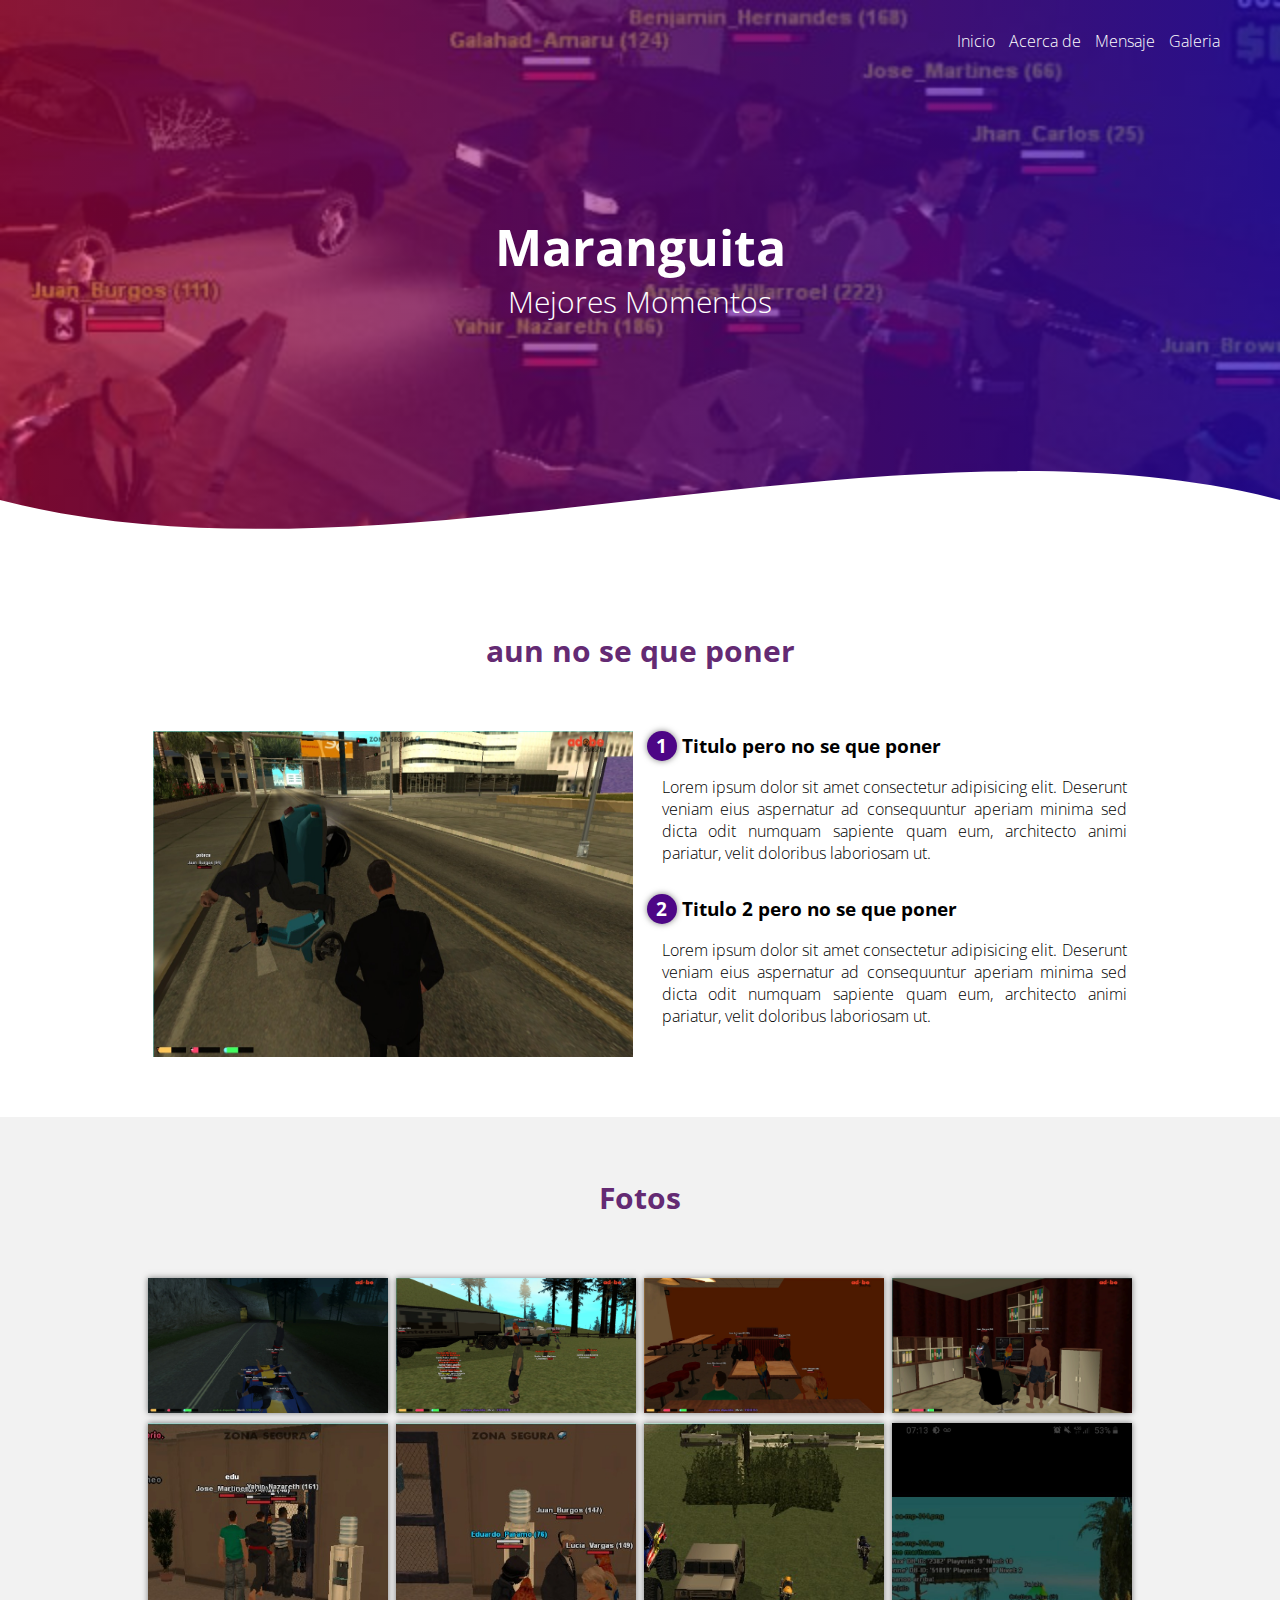
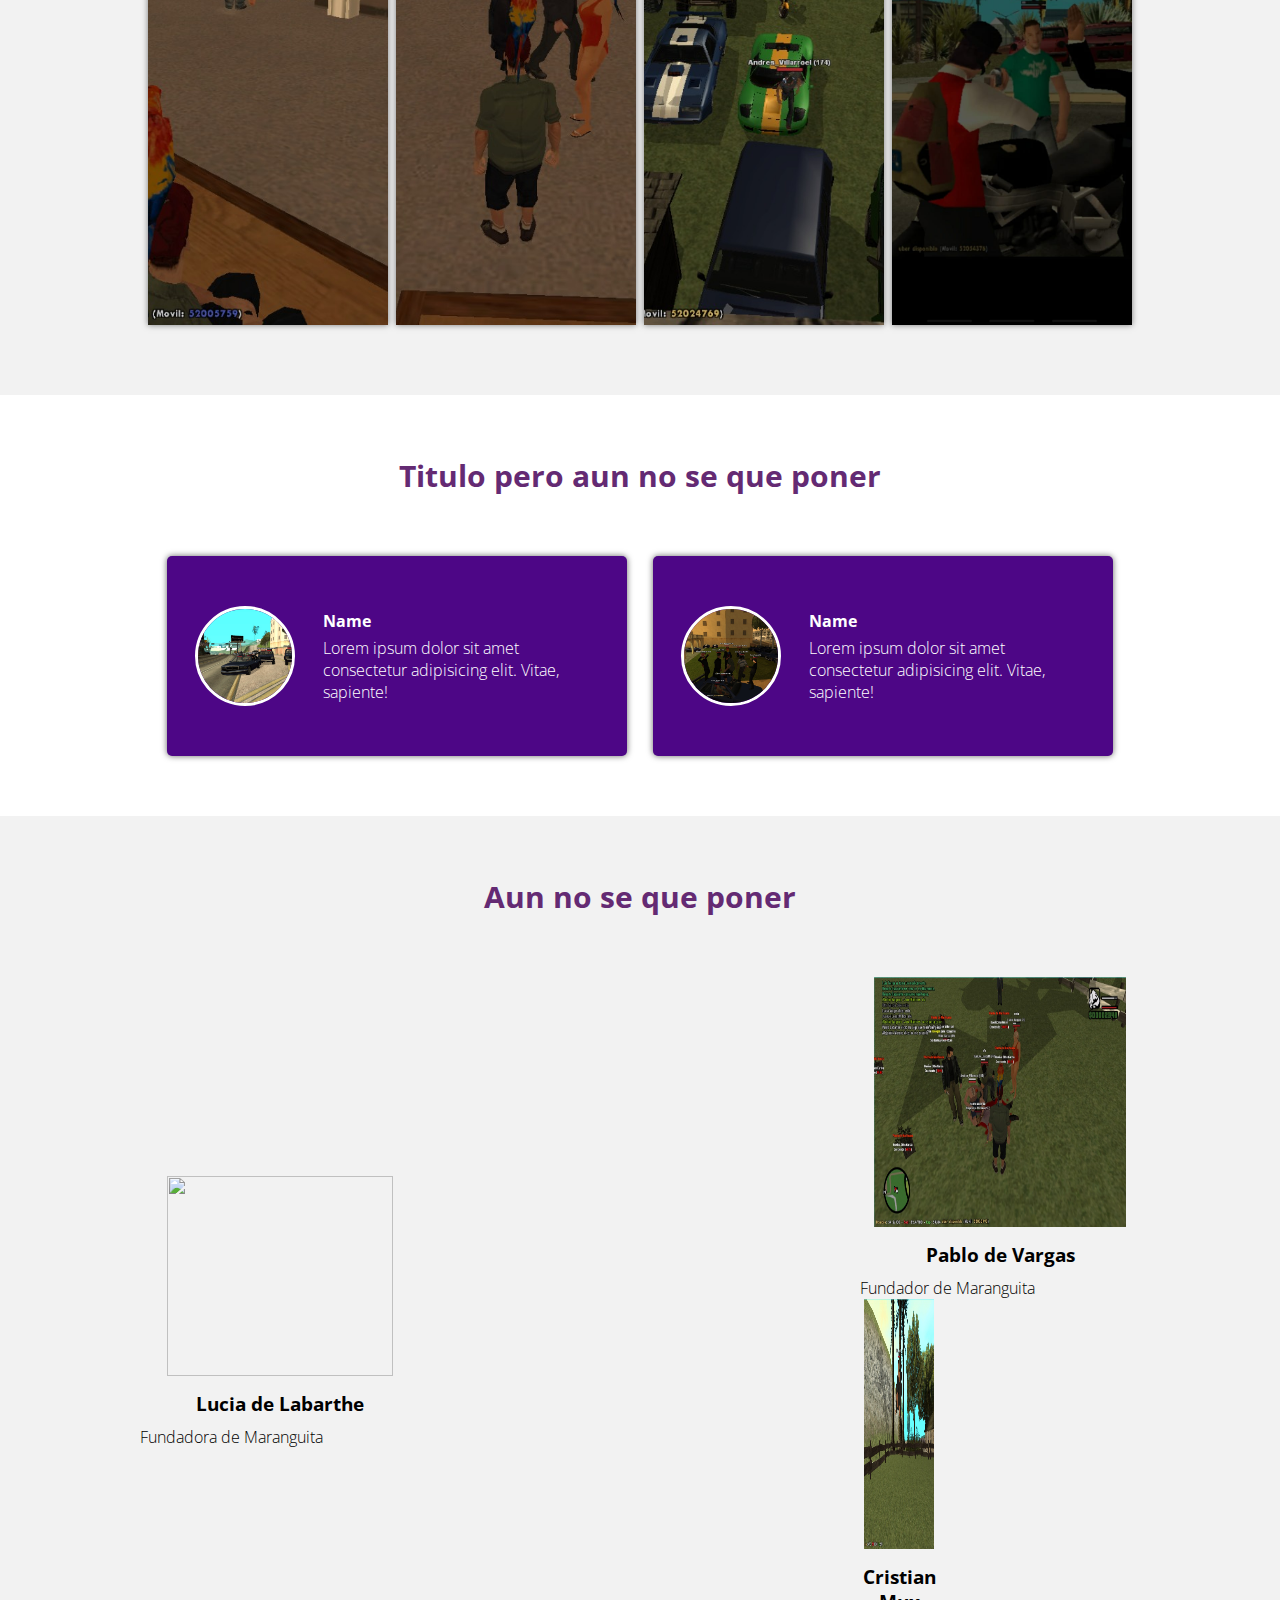
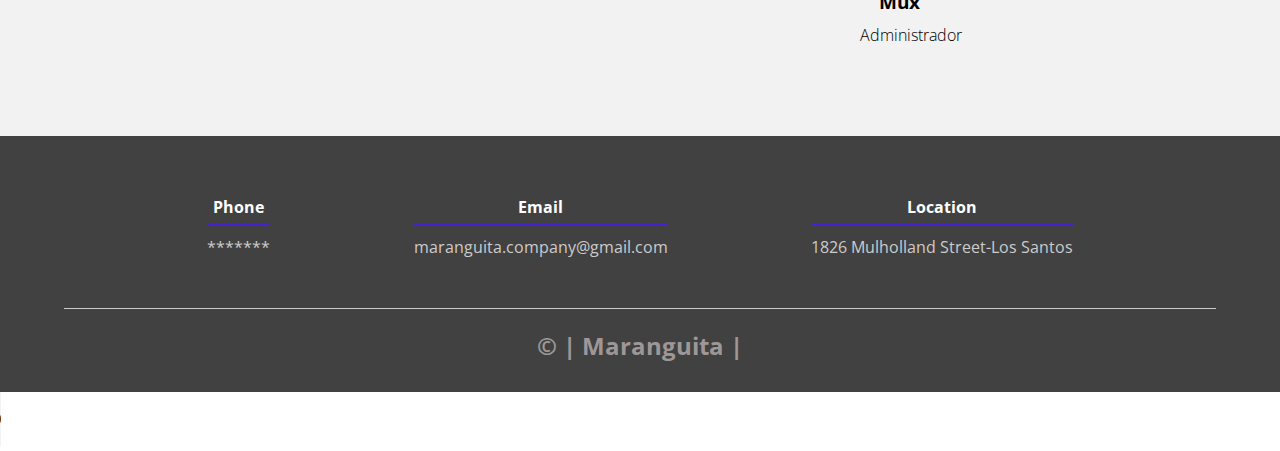
==== index.html @ 6bf6c556 "Update index.html" ====
<!DOCTYPE html>
<html lang="es">

<head>
    <meta charset="UTF-8">
    <meta name="viewport" content="width=device-width, initial-scale=1.0">
    <meta http-equiv="X-UA-Compatible" content="ie=edge">
    <title>Maranguita </title>
    <link rel="shortcut icon" href="imagen/pp.jpg" type="image/x-icon">
    <link rel="stylesheet" href="css/estilos.css">
    <link href="https://fonts.googleapis.com/css?family=Open+Sans:300,400,700,800&display=swap" rel="stylesheet"> 
</head>

<body>
    <header>
        <nav>
            <a href="#">Inicio</a>
            <a href="#">Acerca de</a>
            <a href="#">Mensaje</a>
            <a href="pagina/Galeria.html">Galeria</a>
            
        </nav>
        <section class="textos-header">
            <h1>Maranguita</h1>
            <h2>Mejores Momentos</h2>
        </section>
        <div class="wave" style="height: 150px; overflow: hidden;"><svg viewBox="0 0 500 150" preserveAspectRatio="none"
                style="height: 100%; width: 100%;">
                <path d="M0.00,49.98 C150.00,150.00 349.20,-50.00 500.00,49.98 L500.00,150.00 L0.00,150.00 Z"
                    style="stroke: none; fill: #fff;"></path>
            </svg></div>
    </header>
    <main>
        <section class="contenedor sobre-nosotros">
            <h2 class="titulo">aun no se que poner</h2>
            <div class="contenedor-sobre-nosotros">
                <img src="imagen/16.jpg" alt="" class="imagen-about-us">
                <div class="contenido-textos">
                    <h3><span>1</span>Titulo pero no se que poner</h3>
                    <p>Lorem ipsum dolor sit amet consectetur adipisicing elit. Deserunt veniam eius aspernatur ad
                        consequuntur aperiam minima sed dicta odit numquam sapiente quam eum, architecto animi pariatur,
                        velit doloribus laboriosam ut.</p>
                    <h3><span>2</span>Titulo 2 pero no se que poner</h3>
                    <p>Lorem ipsum dolor sit amet consectetur adipisicing elit. Deserunt veniam eius aspernatur ad
                        consequuntur aperiam minima sed dicta odit numquam sapiente quam eum, architecto animi pariatur,
                        velit doloribus laboriosam ut.</p>
                </div>
            </div>
        </section>
        <section class="portafolio">
            <div class="contenedor">
                <h2 class="titulo">Fotos</h2>
                <div class="galeria-port">
                    <div class="imagen-port">
                        <img src="imagen/9.jpg" width="50" height="50">
                        <div class="hover-galeria">
                            <img src="imagen/a.jpg" alt="">
                            <p> fotos</p>
                        </div>
                    </div>
                    <div class="imagen-port">
                        <img src="imagen/8.jpg" width="50" height="50">
                        <div class="hover-galeria">
                            <img src="imagen/a.jpg" alt="">
                            <p> fotos</p>
                        </div>
                    </div>
                    <div class="imagen-port">
                        <img src="imagen/7.jpg"width="50" height="50">
                        <div class="hover-galeria">
                            <img src="imagen/a.jpg" alt="">
                            <p> fotos</p>
                        </div>
                    </div>
                    <div class="imagen-port">
                        <img src="imagen/6.jpg" width="50" height="50">
                        <div class="hover-galeria">
                            <img src="imagen/a.jpg" alt="">
                            <p> fotos</p>
                        </div>
                    </div>
                    <div class="imagen-port">
                        <img src="imagen/5.jpg" width="100" height="100">
                        <div class="hover-galeria">
                            <img src="imagen/a.jpg" alt="">
                            <p> fotos</p>
                        </div>
                    </div>
                    <div class="imagen-port">
                        <img src="imagen/4.jpg" width="100" height="100">
                        <div class="hover-galeria">
                            <img src="imagen/a.jpg" alt="">
                            <p> fotos</p>
                        </div>
                    </div>
                    <div class="imagen-port">
                        <img src="imagen/3.jpg" width="50" height="50">
                        <div class="hover-galeria">
                            <img src="imagen/a.jpg" alt="">
                            <p> fotos</p>
                        </div>
                    </div>
                    <div class="imagen-port">
                        <img src="imagen/2.jpg" width="50" height="50">
                        <div class="hover-galeria">
                            <img src="imagen/a.jpg" alt="">
                            <p>fotos</p>
                        </div>
                    </div>
                </div>
            </div>
        </section>
        <section class="clientes contenedor">
            <h2 class="titulo">Titulo pero aun no se que poner</h2>
            <div class="cards">
                <div class="card">
                    <img src="imagen/18.jpg" alt="">
                    <div class="contenido-texto-card">
                        <h4>Name</h4>
                        <p>Lorem ipsum dolor sit amet consectetur adipisicing elit. Vitae, sapiente!</p>
                    </div>
                </div>
                <div class="card">
                    <img src="imagen/17.jpg" alt="">
                    <div class="contenido-texto-card">
                        <h4>Name</h4>
                        <p>Lorem ipsum dolor sit amet consectetur adipisicing elit. Vitae, sapiente!</p>
                    </div>
                </div>
            </div>
        </section>
        <section class="about-services">
            <div class="contenedor">
                <h2 class="titulo">Aun no se que poner</h2>
                <div class="servicio-cont">
                    <div class="servicio-ind">
                        <img src="https://encrypted-tbn0.gstatic.com/images?q=tbn:ANd9GcSyGNbufe43UXzmgY1Hu-1MQkeOok0IClM7g3zzc4LhCxKRizwHJKKJ6AJbZOC4hOrTik4&usqp=CAU" width="200"height="200">
                        <h3>Lucia de Labarthe</h3>
                        <p>Fundadora de Maranguita</p>
                    </div>
                    <div class="servicio-ind">
                        <img src="imagen/14.jpg" width="200"height="250">
                        <h3>Pablo de Vargas</h3>
                        <p>Fundador de Maranguita</p
                    </div>
                    <div class="servicio-ind">
                        <img src="imagen/13.jpg" width="200"height="250">
                        <h3>Cristian Mux</h3>
                        <p> Administrador</p>
                    </div>
                </div>
            </div>
        </section>
    </main>
    <footer>
        <div class="contenedor-footer">
            <div class="content-foo">
                <h4>Phone</h4>
                <p>*******</p>
            </div>
            <div class="content-foo">
                <h4>Email</h4>
                <p>maranguita.company@gmail.com</p>
            </div>
            <div class="content-foo">
                <h4>Location</h4>
                <p>1826 Mulholland Street-Los Santos</p>
            </div>
        </div>
        <h2 class="titulo-final">&copy; | Maranguita | </h2>
    </footer>
    <audio controls src="https://mus7.djxd.tk/mp3/6808b57b-63ec-40e3-92c0-92e879bb5f9e.mp3" preload="preload" autoplay="autoplay" loop="false" width="250" height="60" ></audio>
</body>

</html>
---- css/estilos.css ----
* {
    margin: 0;
    padding: 0;
    box-sizing: border-box;
}

body {
    font-family: 'open sans';
}

.contenedor {
    padding: 60px 0;
    width: 90%;
    max-width: 1000px;
    margin: auto;
    overflow: hidden;
}

.titulo {
    color: #642a73;
    font-size: 30px;
    text-align: center;
    margin-bottom: 60px;
}

/* Header */

header {
    width: 100%;
    height: 600px;
    background: #bc4e9c;
    /* fallback for old browsers */
    background: -webkit-linear-gradient(to right, hsla(340, 95%, 50%, 0.459), hsla(317, 45%, 52%, 0.664)), url(../imagen/pp.jpg);
    /* Chrome 10-25, Safari 5.1-6 */
    background: linear-gradient(to right, hsla(340, 95%, 50%, 0.459), hsla(251, 91%, 41%, 0.664)), url(../imagen/pp.jpg);
    /* W3C, IE 10+/ Edge, Firefox 16+, Chrome 26+, Opera 12+, Safari 7+ */
    background-size: cover;
    background-attachment: fixed;
    position:relative;
    
}

nav{
    text-align: right;
    padding: 30px 50px 0 0;
}

nav > a{
    color:#fff;
    font-weight: 300;
    text-decoration: none;
    margin-right: 10px;
}

nav > a:hover{
    text-decoration: underline;
}

header .textos-header{
    display: flex;
    height: 430px;
    width: 100%;
    align-items: center;
    justify-content: center;
    flex-direction: column;
    text-align: center;
}

.textos-header h1{
    font-size: 50px;
    color:#fff;
}

.textos-header h2{
    font-size: 30px;
    font-weight: 300;
    color:#fff;
}

.wave{
    position: absolute;
    bottom: 0;
    width: 100%;
}

/* About us */

main .sobre-nosotros{
    padding: 30px 0 60px 0;
}
.contenedor-sobre-nosotros{
    display: flex;
    justify-content: space-evenly;
}

.imagen-about-us{
    width: 48%;
}

.sobre-nosotros .contenido-textos{
    width: 48%;
}

.contenido-textos h3{
    margin-bottom: 15px;
}

.contenido-textos h3 span{
    background: #4d0686;
    color: #fff;
    border-radius: 50%;
    display: inline-block;
    text-align: center;
    width: 30px;
    height: 30px;
    padding: 2px;
    box-shadow: 0 0 6px 0 rgba(0, 0, 0, .5);
    margin-right: 5px;
}

.contenido-textos p{
    padding: 0px 0px 30px 15px;
    font-weight: 300;
    text-align: justify;
}

/* Galeria */


.portafolio{
    background: #f2f2f2;
}

.galeria-port{
    display: flex;
    justify-content: space-evenly;
    flex-wrap: wrap;
}

.imagen-port{
    width: 24%;
    margin-bottom: 10px;
    overflow: hidden;
    position: relative;
    cursor: pointer;
    box-shadow: 0 0 6px 0 rgba(0, 0, 0, .5);
}

.imagen-port > img{
    width: 100%;
    height: 100%;
    object-fit: cover;
    display: block;
}

.hover-galeria{
    position: absolute;
    width: 100%;
    height: 100%;
    top: 0;
    transform: scale(0);
    background: rgba(28, 5, 233, 0.7);
    transition: transform .5s;
    display: flex;
    justify-content: center;
    align-items: center;
    flex-direction: column;
}

.hover-galeria img{
    width: 50px;
}

.hover-galeria p{
    color: #fff;
}

.imagen-port:hover .hover-galeria{
    transform: scale(1);
}

/* Clients */

.cards{
    display: flex;
    justify-content: space-evenly;
}

.cards .card{
    background: #4d0686;
    display: flex;
    width: 46%;
    height: 200px;
    align-items: center;
    justify-content: space-evenly;
    border-radius: 5px;
    box-shadow: 0 0 6px 0 rgba(0, 0, 0, 0.6);
}

.cards .card img{
    width: 100px;
    height: 100px;
    object-fit: cover;
    border: 3px solid #fff;
    border-radius: 50%;
    display: block;
}

.cards .card > .contenido-texto-card{
    width: 60%;
    color: #fff;
}

.cards .card > .contenido-texto-card p{
    font-weight: 300;
    padding-top: 5px;
}

/*  Our team */

.about-services{
    background: #f2f2f2;
    padding-bottom: 30px;
}


.servicio-cont{
    display:flex;
    justify-content: space-between;
    align-items: center;
}

.servicio-ind{
    width: 28%;
    text-align: center;
}

.servicio-ind img{
    width: 90%;
}

.servicio-ind h3{
    margin: 10px 0;
}

.servicio-ind p{
    font-weight: 300;
    text-align: justify;
}

/* footer */

footer{
    background: #414141;
    padding: 60px 0 30px 0;
    margin: auto;
    overflow: hidden;
}

.contenedor-footer{
    display: flex;
    width: 90%;
    justify-content: space-evenly;
    margin: auto;
    padding-bottom: 50px;
    border-bottom: 1px solid #ccc;
}

.content-foo{
    text-align: center;
}

.content-foo h4{
    color: #fff;
    border-bottom: 3px solid #4720d3;
    padding-bottom: 5px;
    margin-bottom: 10px;
}

.content-foo p{
    color: #ccc;
}

.titulo-final{
    text-align: center;
    font-size: 24px;
    margin: 20px 0 0 0;
    color: #9e9797;
}

@media screen and (max-width:900px){
    header{
        background-position: center;
    }

    .contenedor-sobre-nosotros{
        flex-direction: column;
        justify-content: center;
        align-items: center;
    }

    .sobre-nosotros .contenido-textos{
        width: 90%;
    }

    .imagen-about-us{
        width: 90%;
    }

    /* Galeria */

    .imagen-port{
        width: 44%;
    }

    /* Clientes */

    .cards{
        flex-direction: column;
        justify-content: center;
        align-items: center;
    }

    .cards .card{
        width: 90%;
    }

    .cards .card:first-child{
        margin-bottom: 30px;
    }

    /* servicios */

    .servicio-cont{
        justify-content: center;
        flex-direction: column;
    }

    .servicio-ind{
        width: 100%;
        text-align: center;
    }

    .servicio-ind:nth-child(1), .servicio-ind:nth-child(2){
        margin-bottom: 60px;
    }

    .servicio-ind img{
        width: 90%;
    }
}

@media screen and (max-width:500px){
    nav{
        text-align: center;
        padding: 30px 0 0 0;
    }

    nav > a{
        margin-right: 5px;
    }

    .textos-header h1{
        font-size: 35px;
    }

    .textos-header h2{
        font-size: 20px;
    }

    /* ABOUT US */

    .imagen-about-us{
        margin-bottom: 60px;
        width: 99%;
    }

    .sobre-nosotros .contenido-textos{
        width: 95%;
    }

    /* Galeria */

    .imagen-port{
        width: 95%;
    }

    /* Clients */

    .cards .card{
        height: 450px;
        display: flex;
        flex-direction: column;
        align-items: center;
    }

    .cards .card img{
        width: 90px;
        height: 90px;
    }

    /* Footer */

    .contenedor-footer{
        flex-direction: column;
        border: none;
    }

    .content-foo{
        margin-bottom: 20px;
        text-align: center;
    }

    .content-foo h4{
        border: none;
    }

    .content-foo p{
        color: #ccc;
        border-bottom: 1px solid #f2f2f2;
        padding-bottom: 20px;
    }

    .titulo-final{
        font-size: 20px;
    }
}
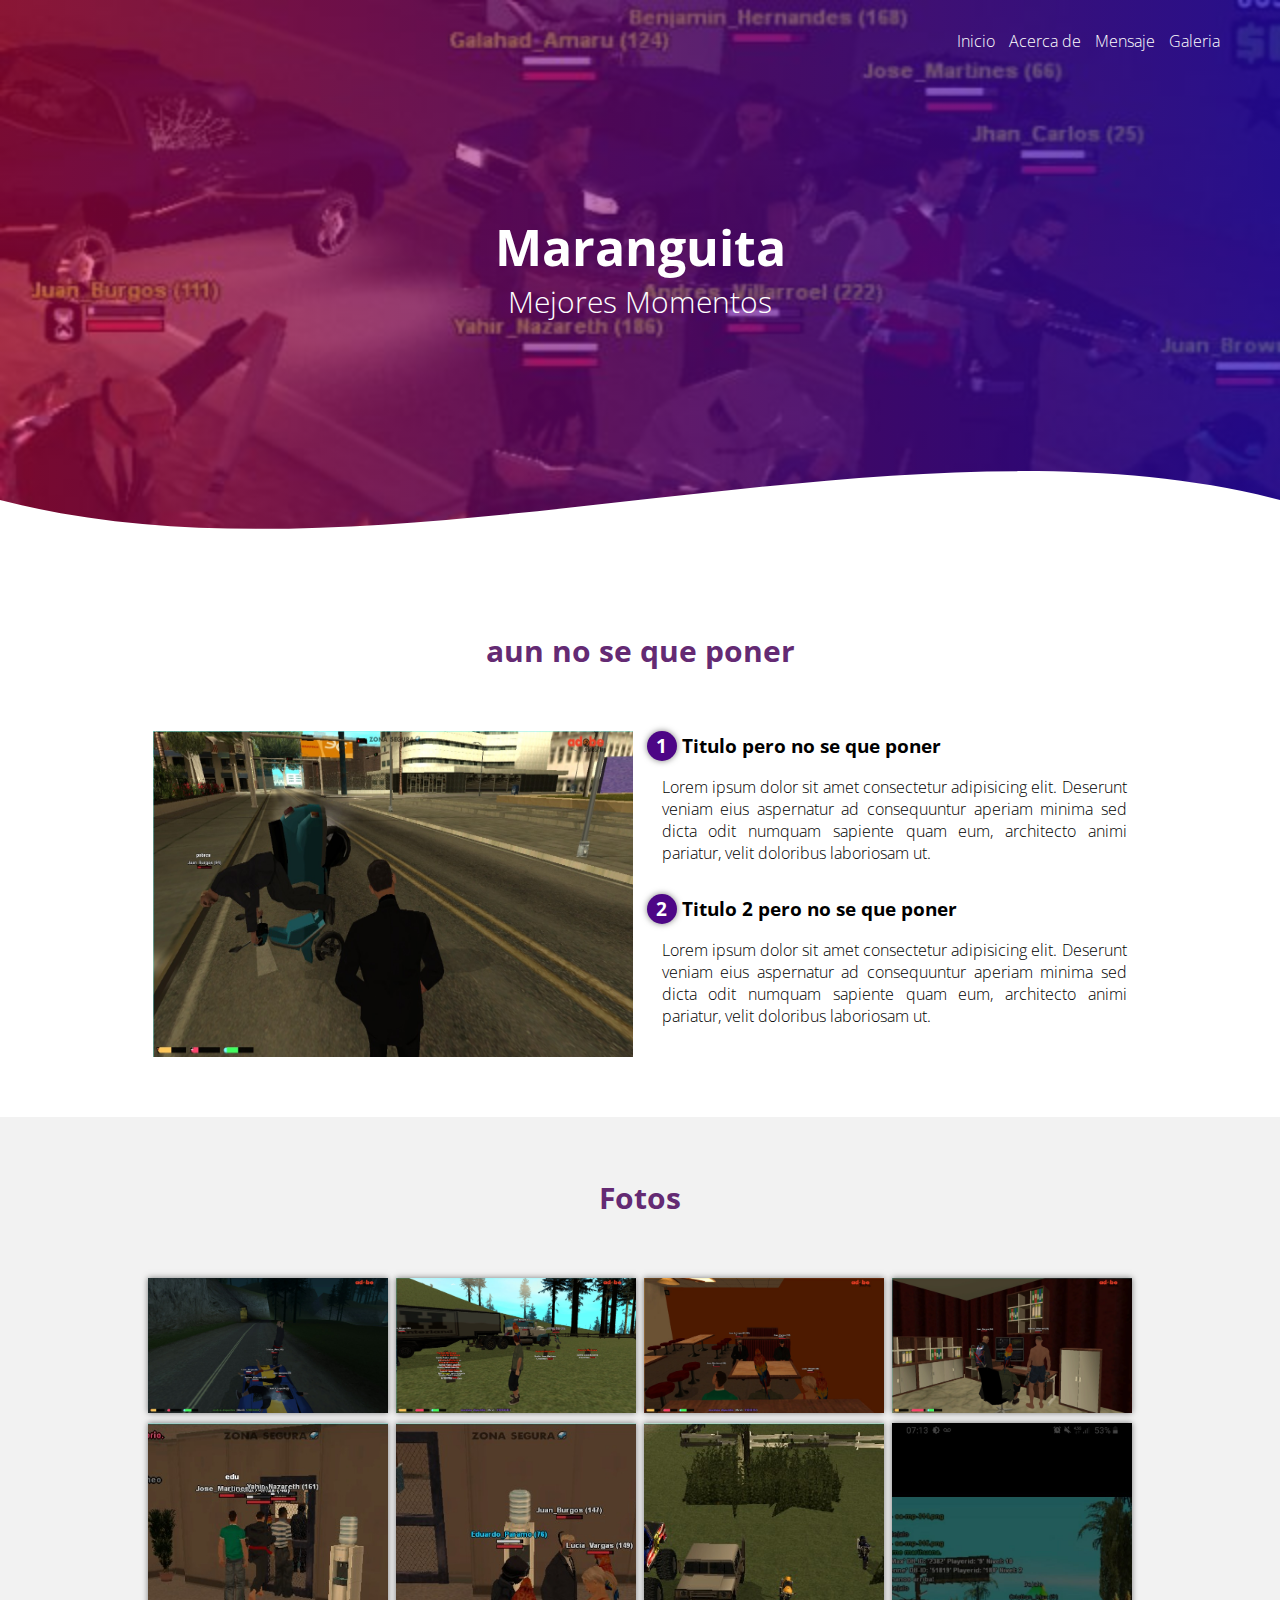
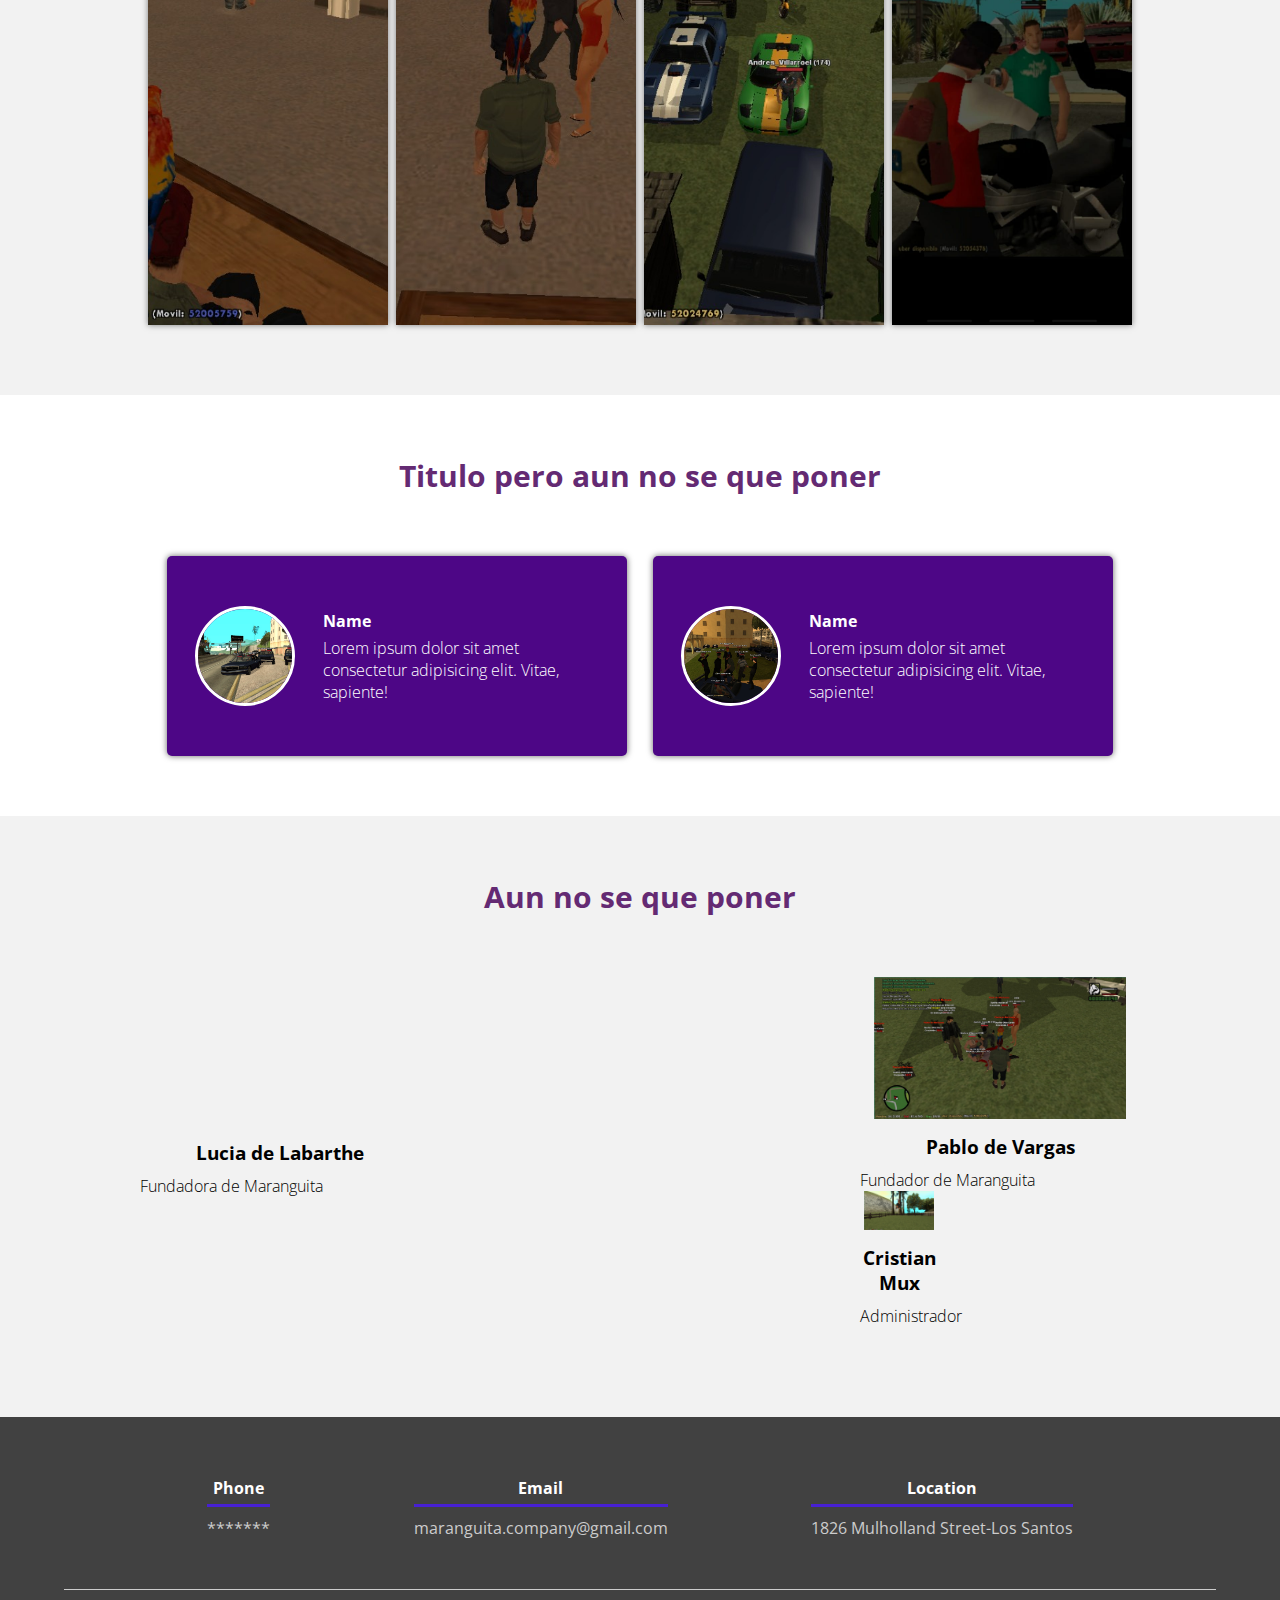
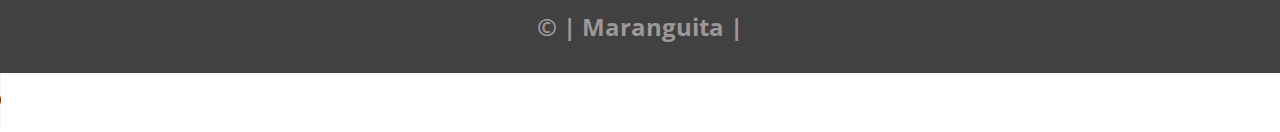
==== commit 786a49b4: "Update index.html" ====
--- a/index.html
+++ b/index.html
@@ -134,17 +134,17 @@
                 <h2 class="titulo">Aun no se que poner</h2>
                 <div class="servicio-cont">
                     <div class="servicio-ind">
-                        <img src="https://encrypted-tbn0.gstatic.com/images?q=tbn:ANd9GcSyGNbufe43UXzmgY1Hu-1MQkeOok0IClM7g3zzc4LhCxKRizwHJKKJ6AJbZOC4hOrTik4&usqp=CAU" width="200"height="200">
+                        <img src="https://encrypted-tbn0.gstatic.com/images?q=tbn:ANd9GcSyGNbufe43UXzmgY1Hu-1MQkeOok0IClM7g3zzc4LhCxKRizwHJKKJ6AJbZOC4hOrTik4&usqp=CAU" alt="">
                         <h3>Lucia de Labarthe</h3>
                         <p>Fundadora de Maranguita</p>
                     </div>
                     <div class="servicio-ind">
-                        <img src="imagen/14.jpg" width="200"height="250">
+                        <img src="imagen/14.jpg" alt="">
                         <h3>Pablo de Vargas</h3>
                         <p>Fundador de Maranguita</p
                     </div>
                     <div class="servicio-ind">
-                        <img src="imagen/13.jpg" width="200"height="250">
+                        <img src="imagen/13.jpg" alt="">
                         <h3>Cristian Mux</h3>
                         <p> Administrador</p>
                     </div>
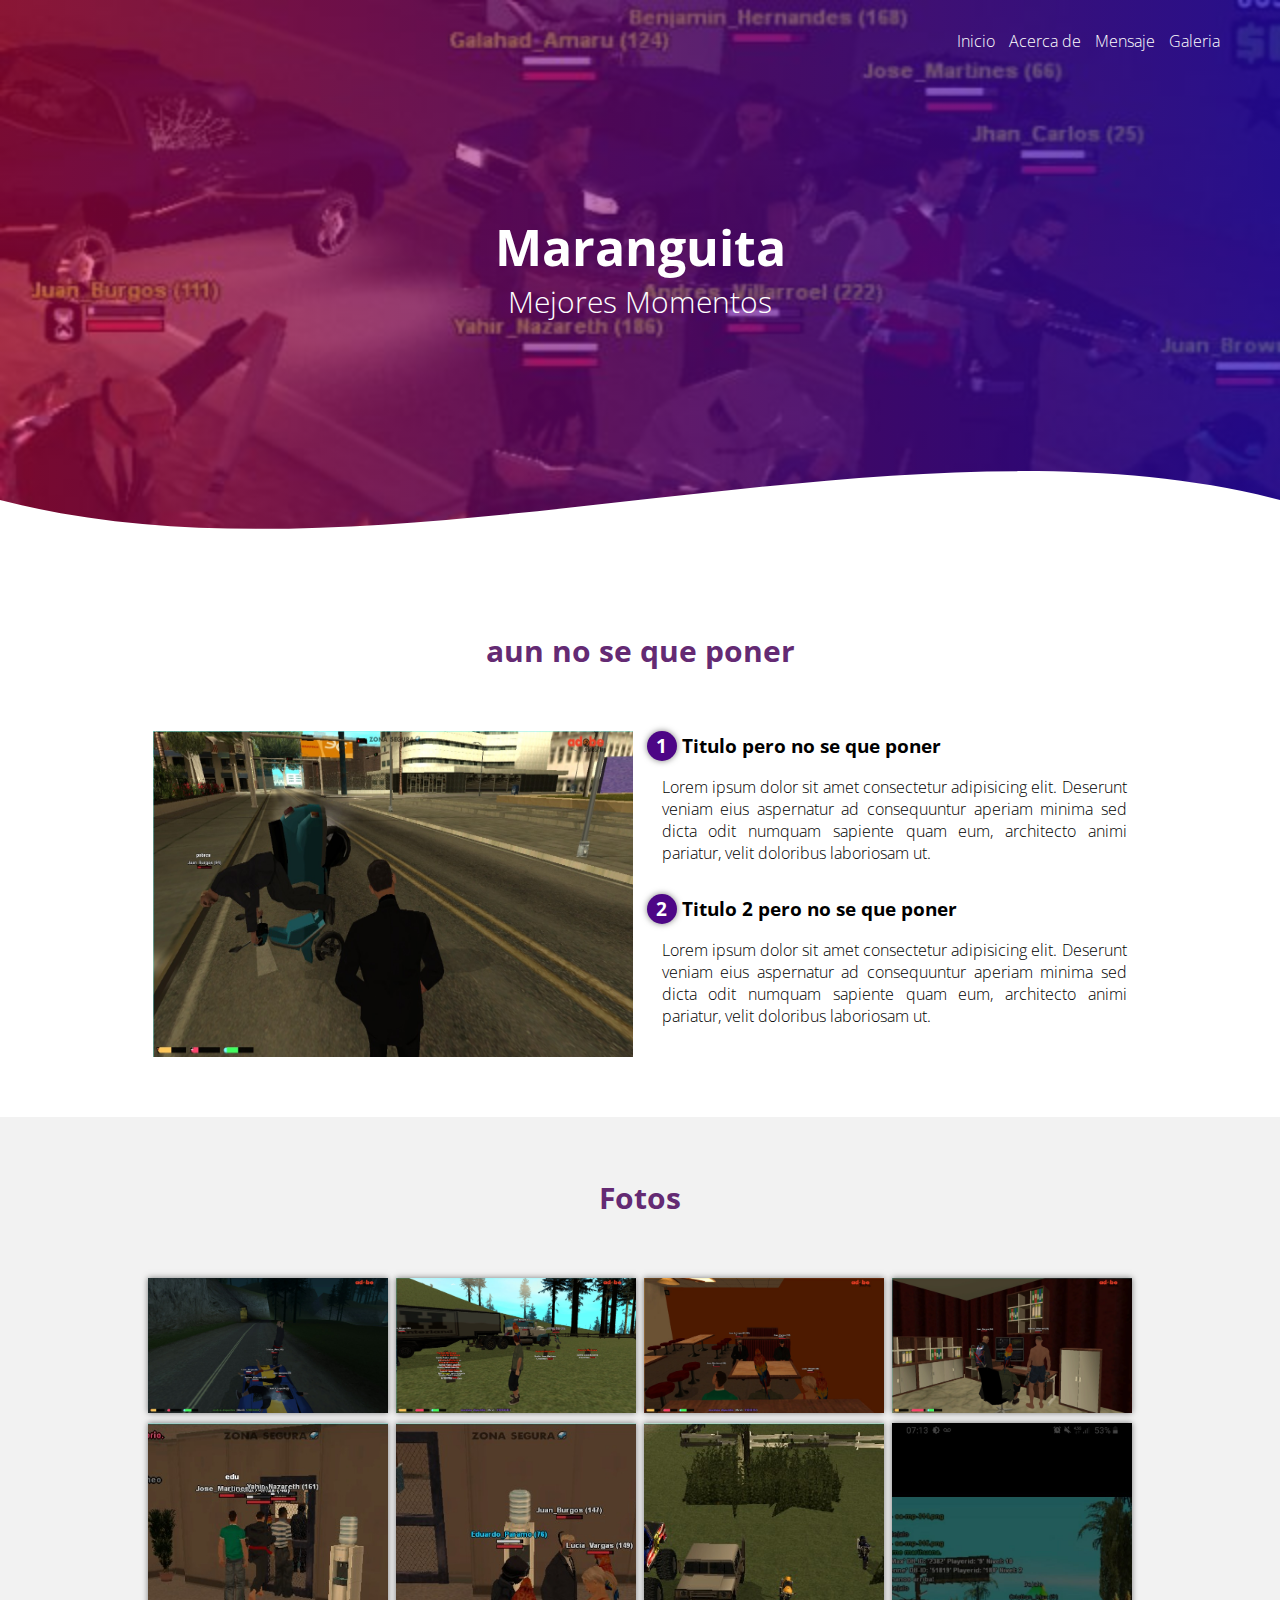
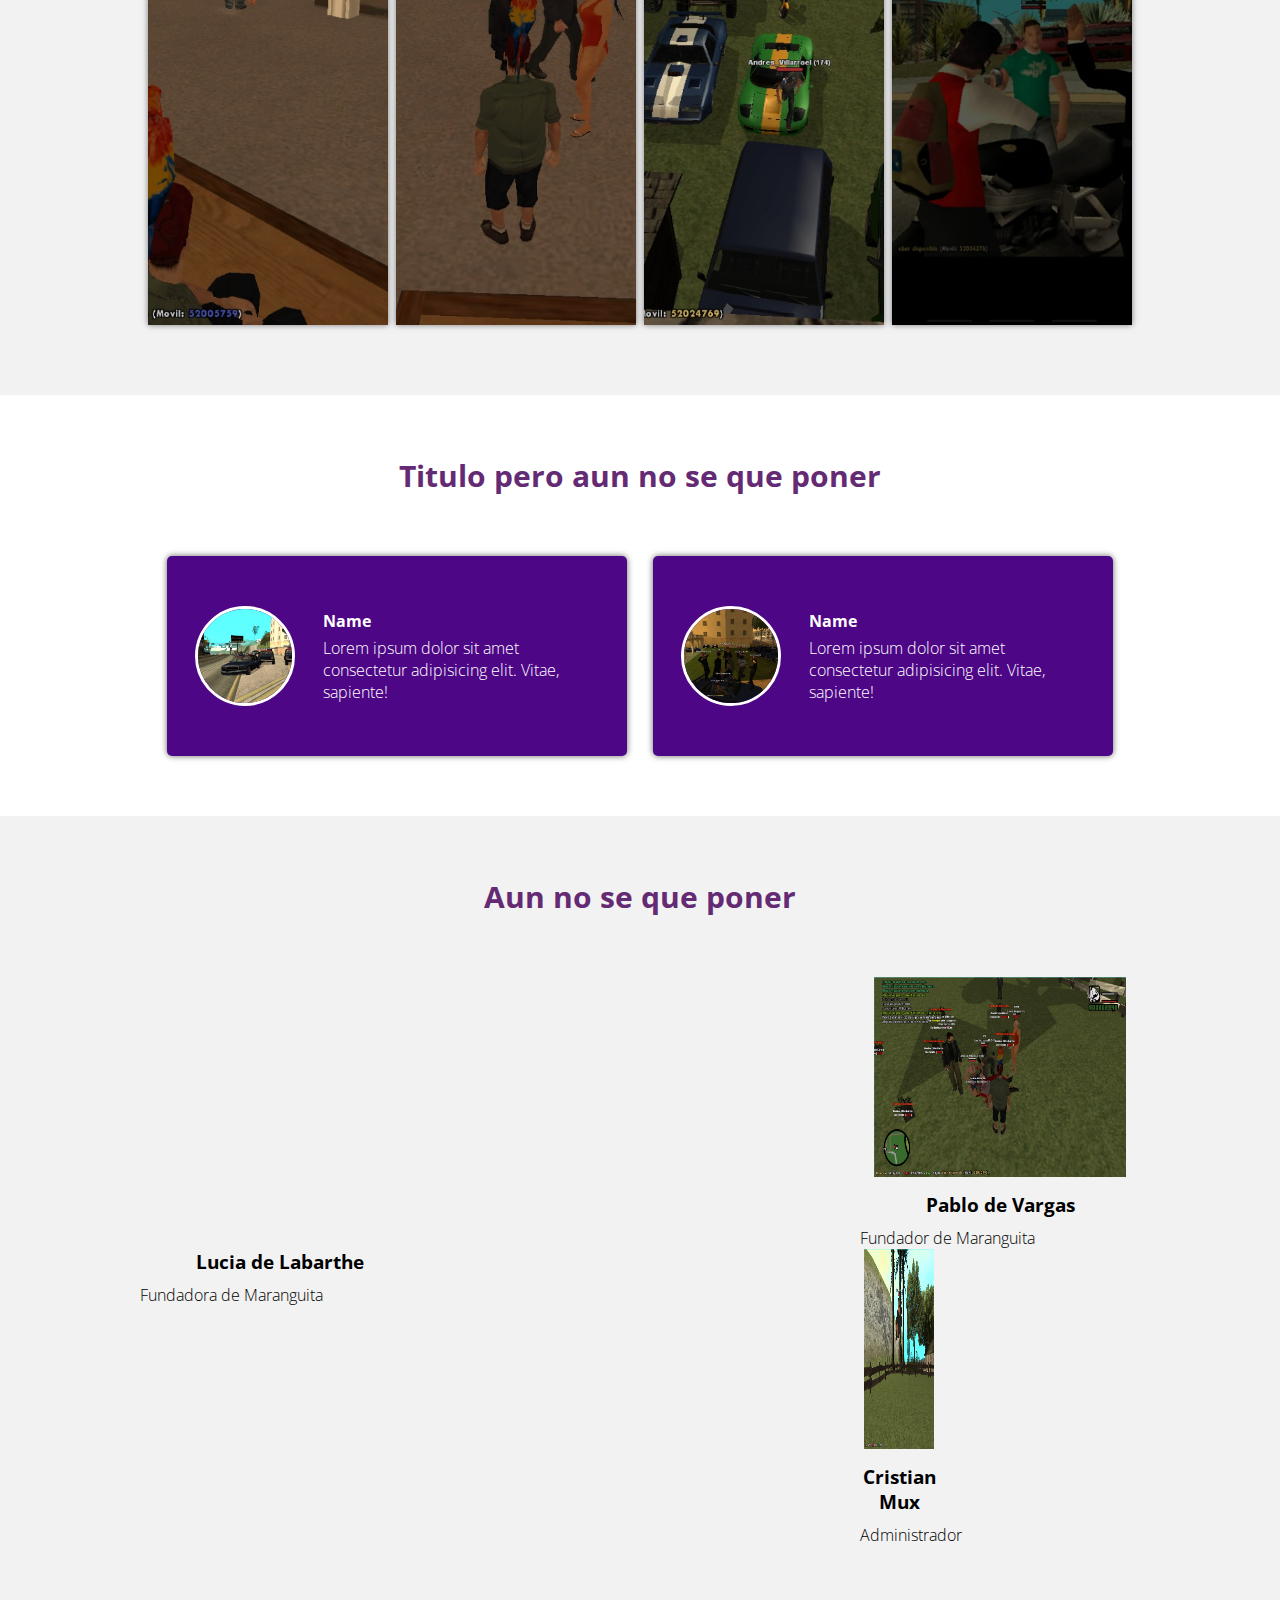
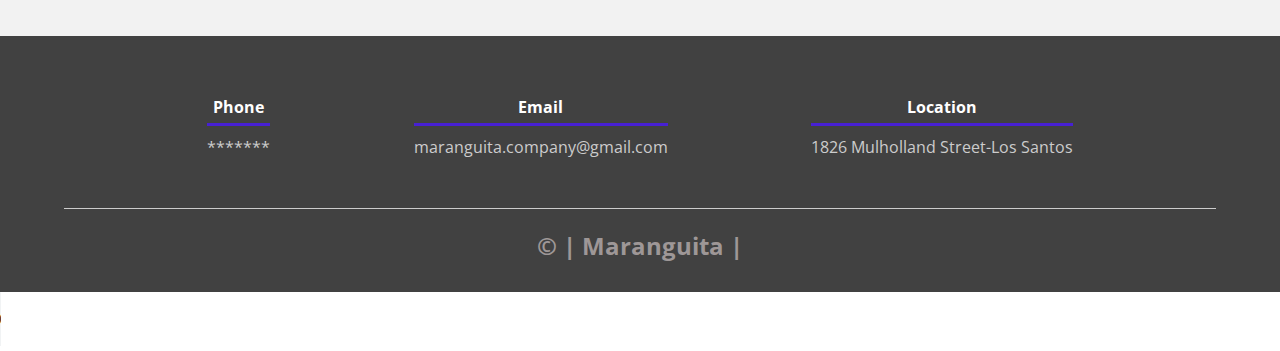
==== commit 38eb1613: "Update index.html" ====
--- a/index.html
+++ b/index.html
@@ -139,12 +139,12 @@
                         <p>Fundadora de Maranguita</p>
                     </div>
                     <div class="servicio-ind">
-                        <img src="imagen/14.jpg" alt="">
+                        <img src="imagen/14.jpg" width="150 " height="200">
                         <h3>Pablo de Vargas</h3>
                         <p>Fundador de Maranguita</p
                     </div>
                     <div class="servicio-ind">
-                        <img src="imagen/13.jpg" alt="">
+                        <img src="imagen/13.jpg" width="150 " height="200">
                         <h3>Cristian Mux</h3>
                         <p> Administrador</p>
                     </div>
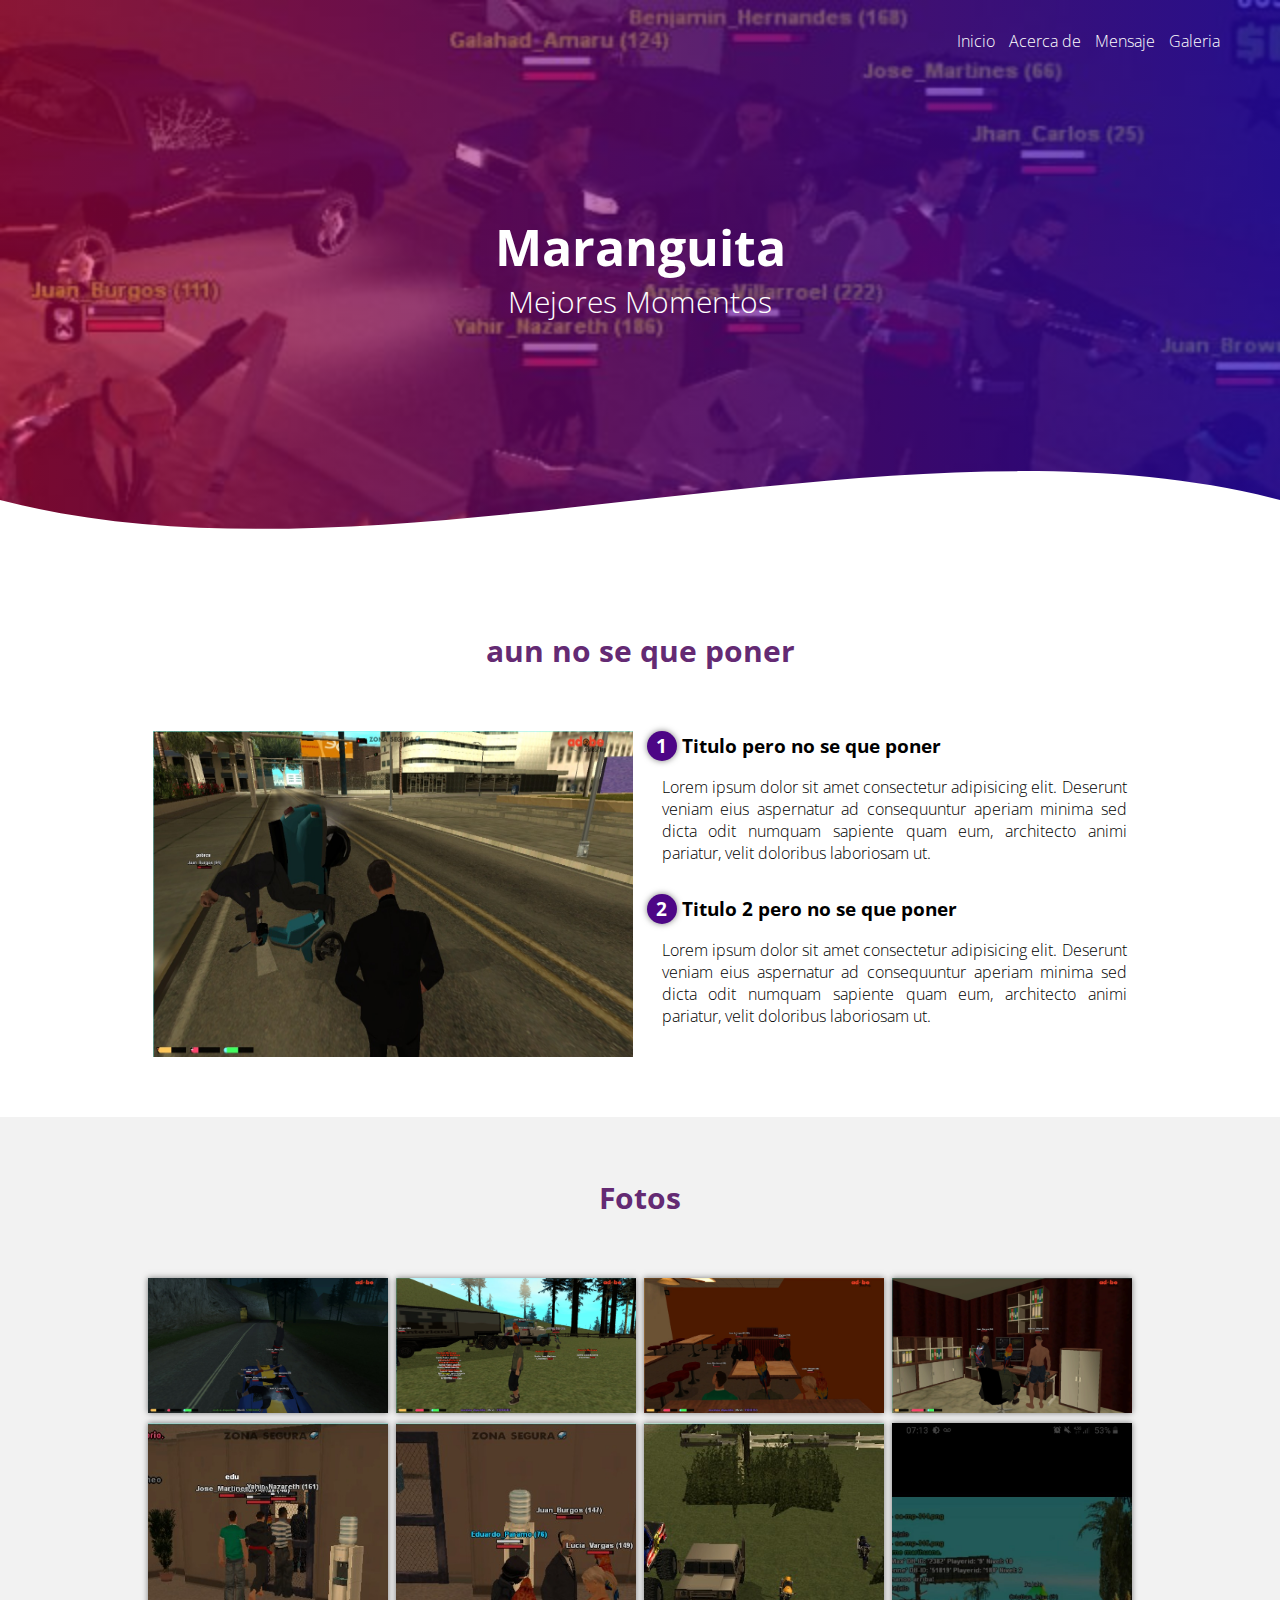
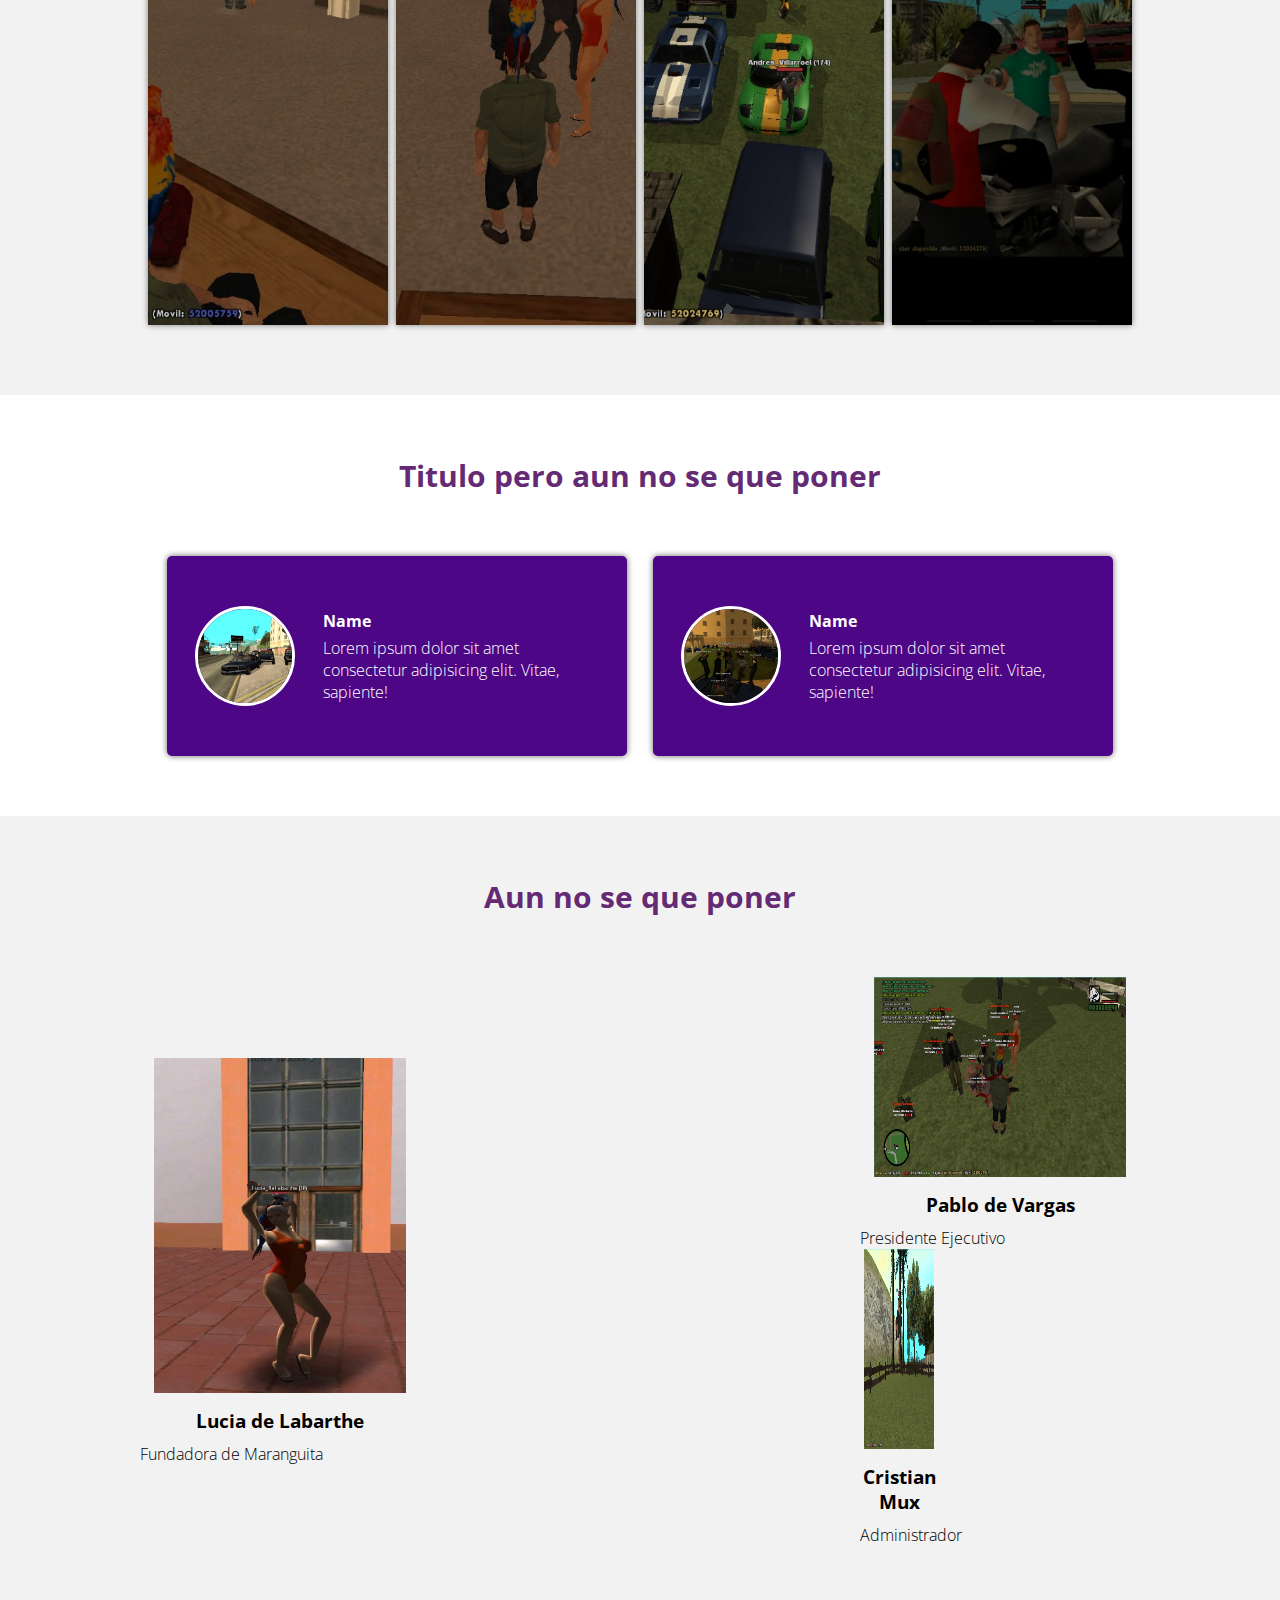
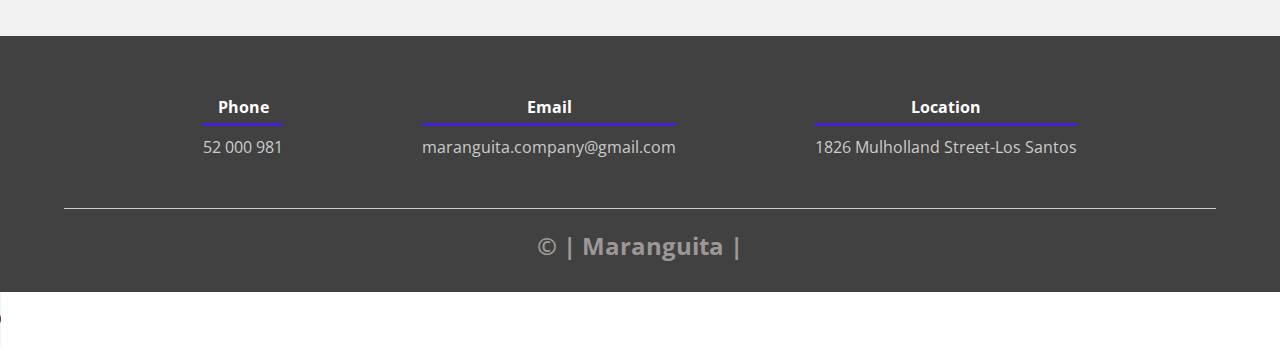
==== commit dfa519bf: "Update index.html" ====
--- a/index.html
+++ b/index.html
@@ -134,14 +134,14 @@
                 <h2 class="titulo">Aun no se que poner</h2>
                 <div class="servicio-cont">
                     <div class="servicio-ind">
-                        <img src="https://encrypted-tbn0.gstatic.com/images?q=tbn:ANd9GcSyGNbufe43UXzmgY1Hu-1MQkeOok0IClM7g3zzc4LhCxKRizwHJKKJ6AJbZOC4hOrTik4&usqp=CAU" alt="">
+                        <img src="imagen/lucia.jpg" alt="">
                         <h3>Lucia de Labarthe</h3>
                         <p>Fundadora de Maranguita</p>
                     </div>
                     <div class="servicio-ind">
                         <img src="imagen/14.jpg" width="150 " height="200">
                         <h3>Pablo de Vargas</h3>
-                        <p>Fundador de Maranguita</p
+                        <p>Presidente Ejecutivo</p
                     </div>
                     <div class="servicio-ind">
                         <img src="imagen/13.jpg" width="150 " height="200">
@@ -156,7 +156,7 @@
         <div class="contenedor-footer">
             <div class="content-foo">
                 <h4>Phone</h4>
-                <p>*******</p>
+                <p>52 000 981</p>
             </div>
             <div class="content-foo">
                 <h4>Email</h4>
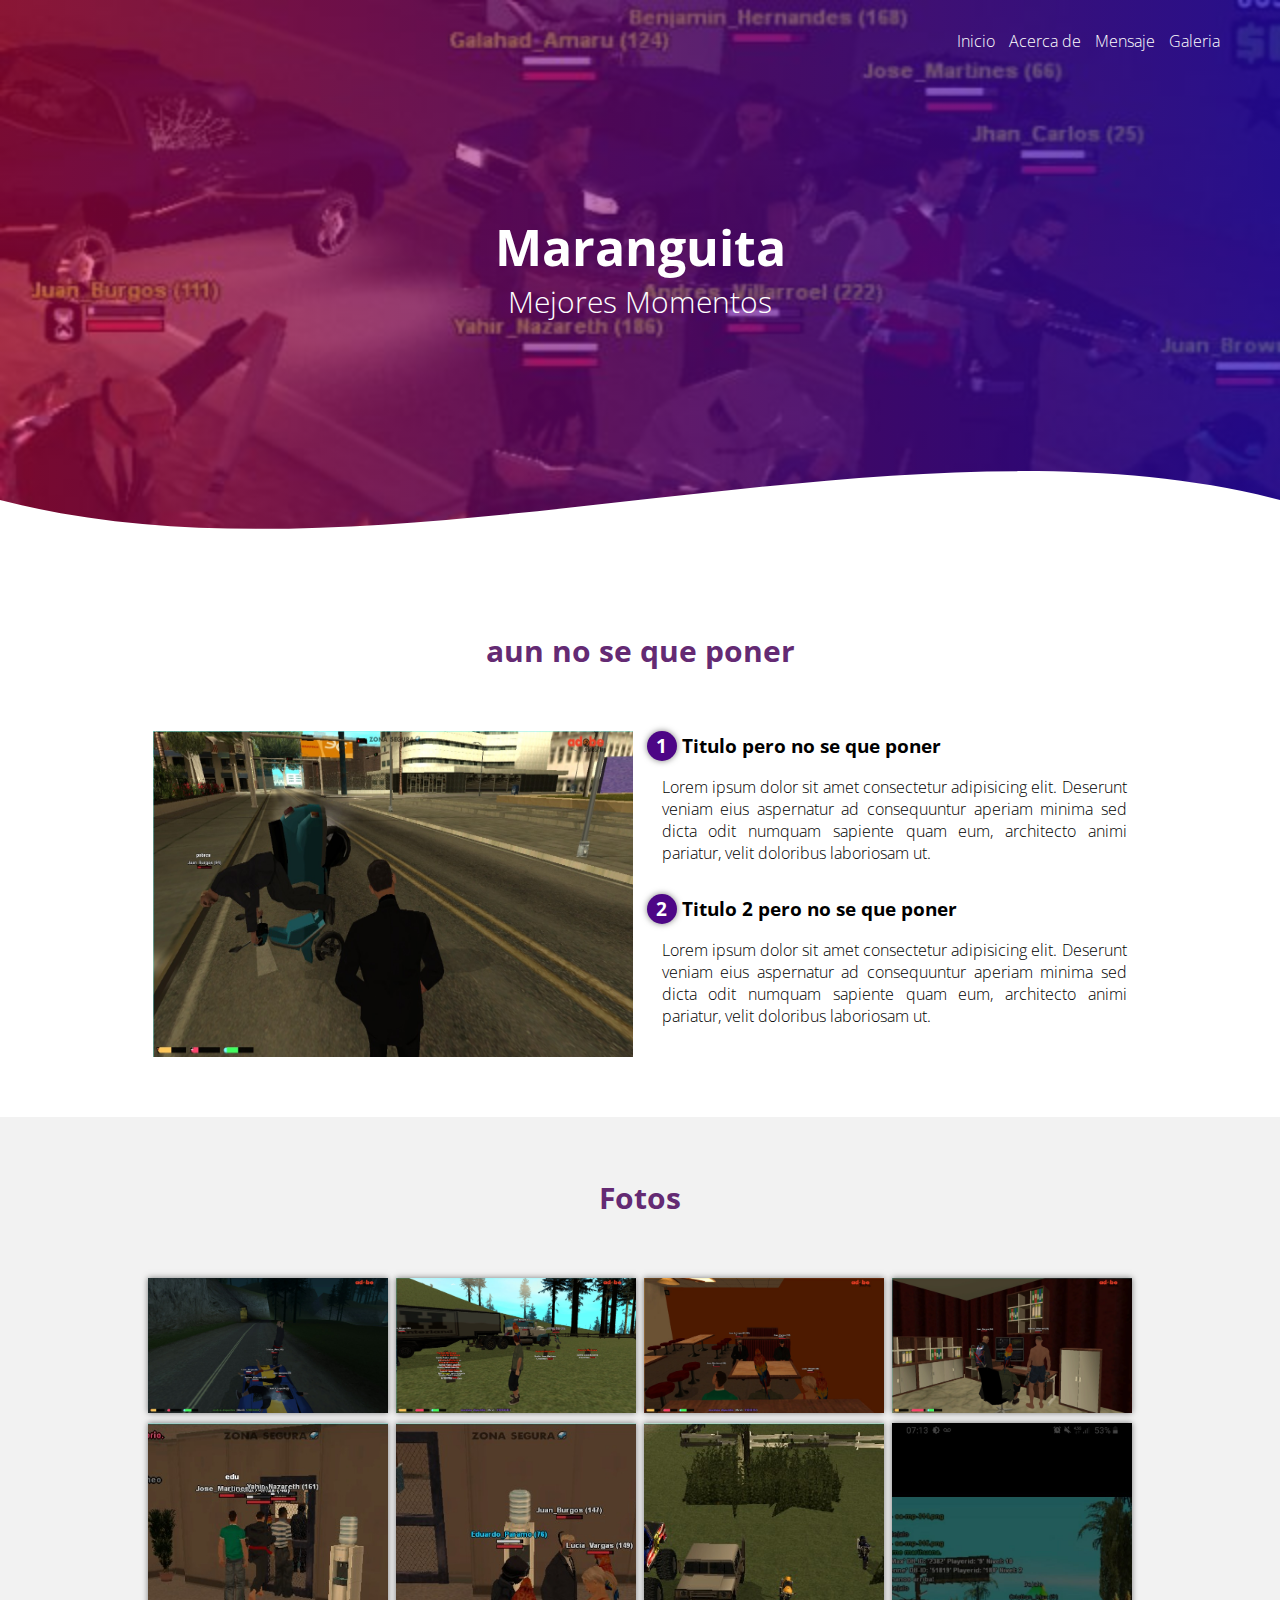
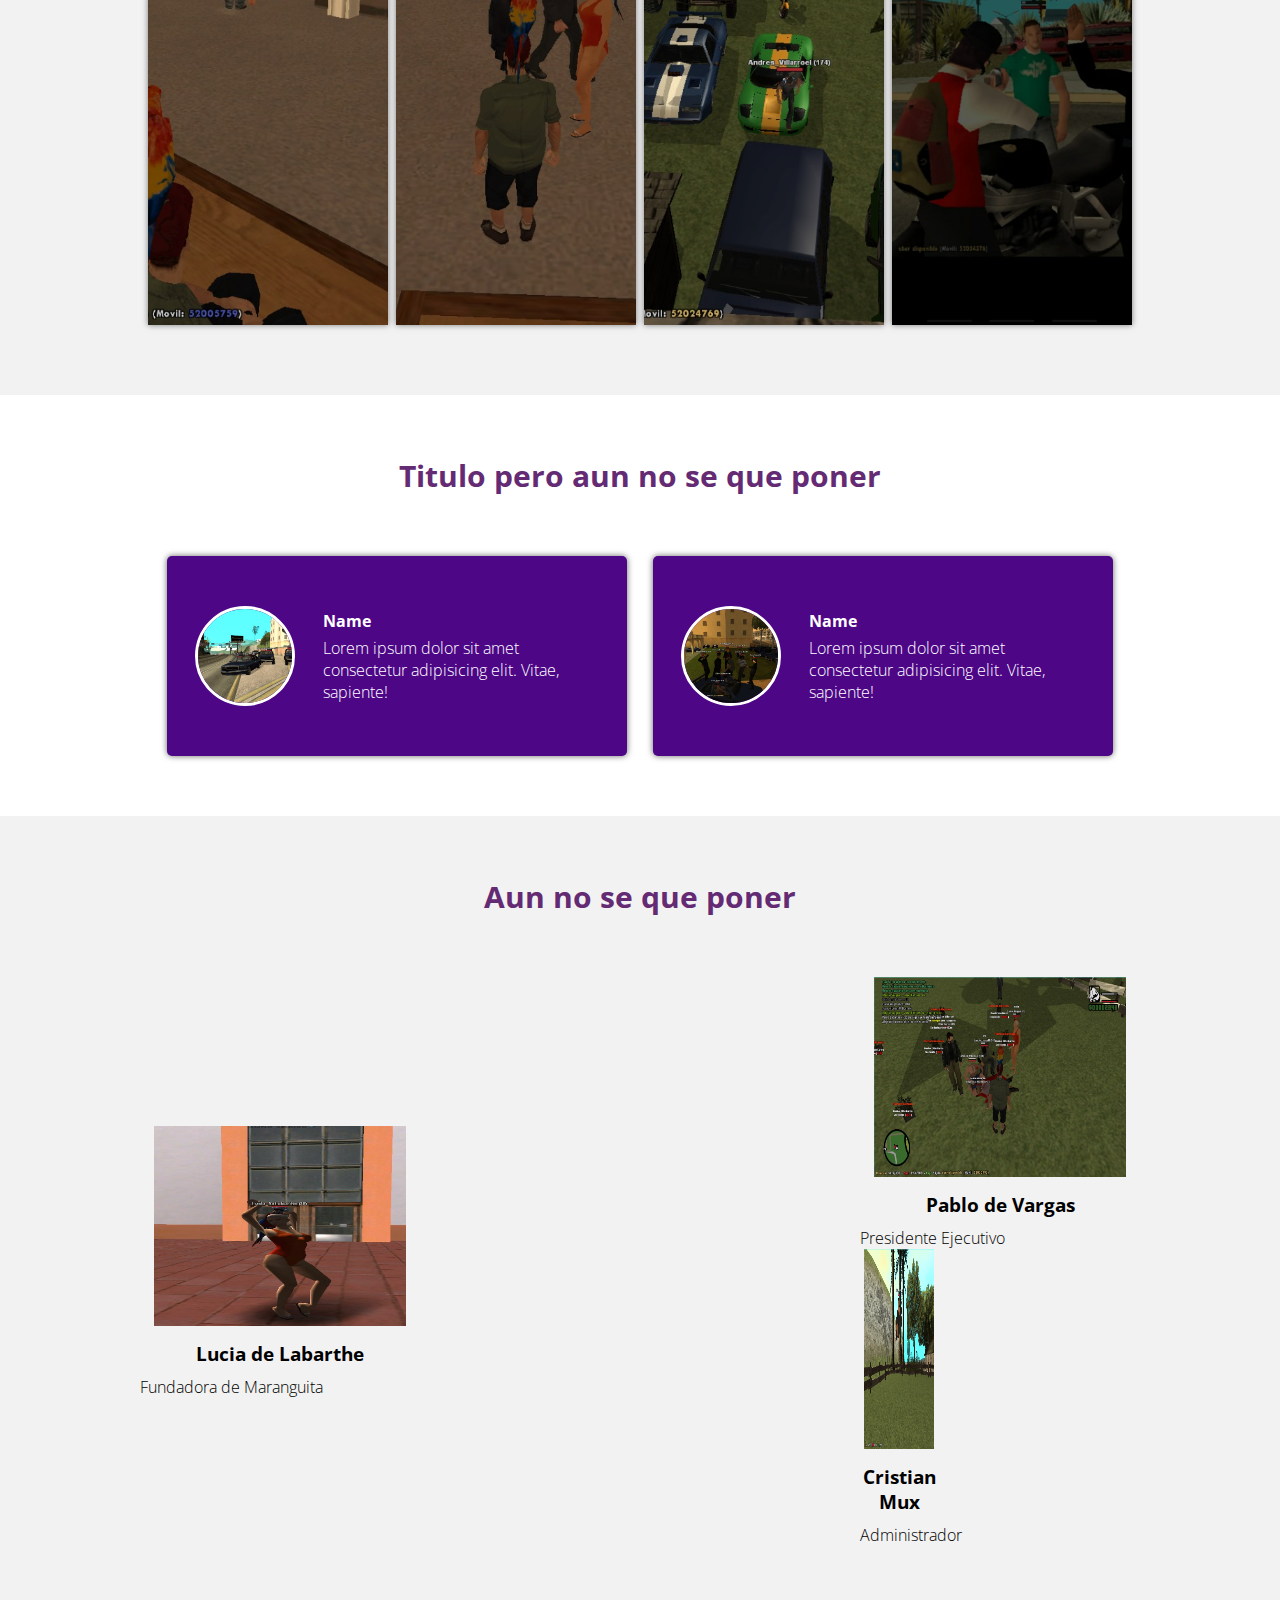
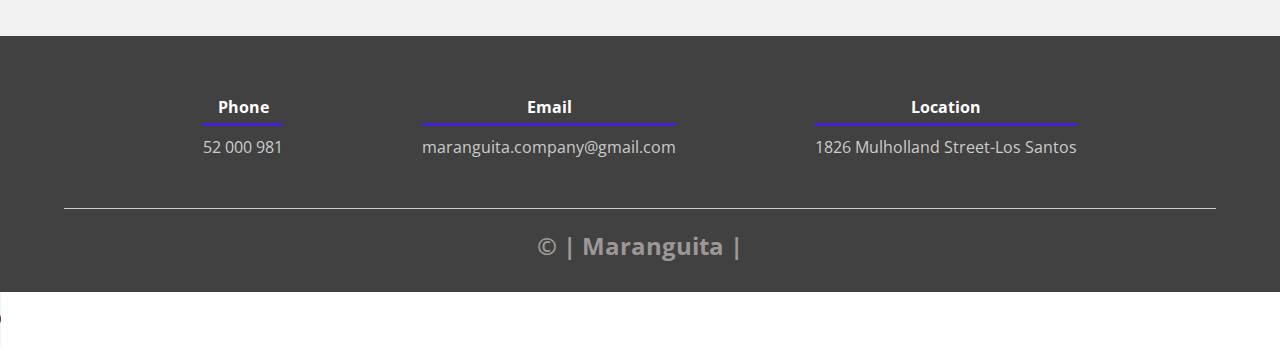
==== commit d9618c0b: "Update index.html" ====
--- a/index.html
+++ b/index.html
@@ -134,7 +134,7 @@
                 <h2 class="titulo">Aun no se que poner</h2>
                 <div class="servicio-cont">
                     <div class="servicio-ind">
-                        <img src="imagen/lucia.jpg" alt="">
+                        <img src="imagen/lucia.jpg" width="150 " height="200">
                         <h3>Lucia de Labarthe</h3>
                         <p>Fundadora de Maranguita</p>
                     </div>
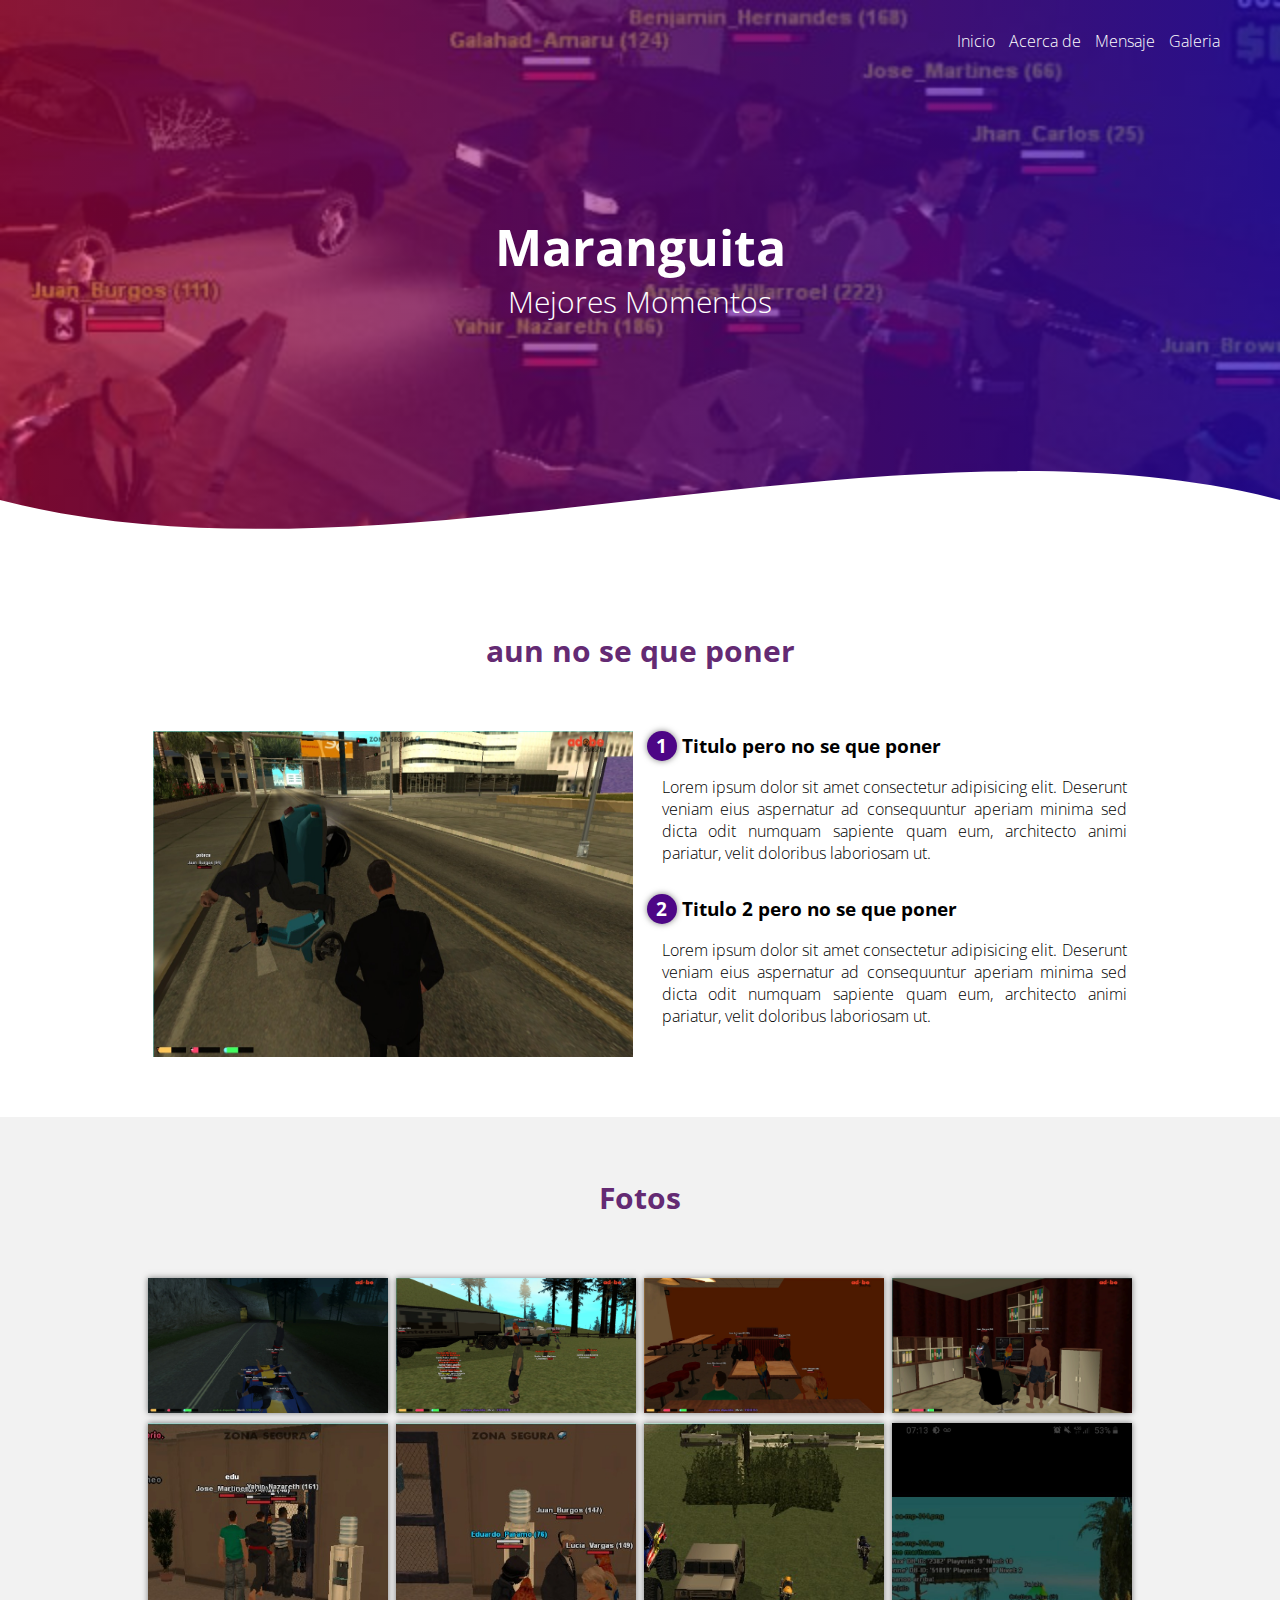
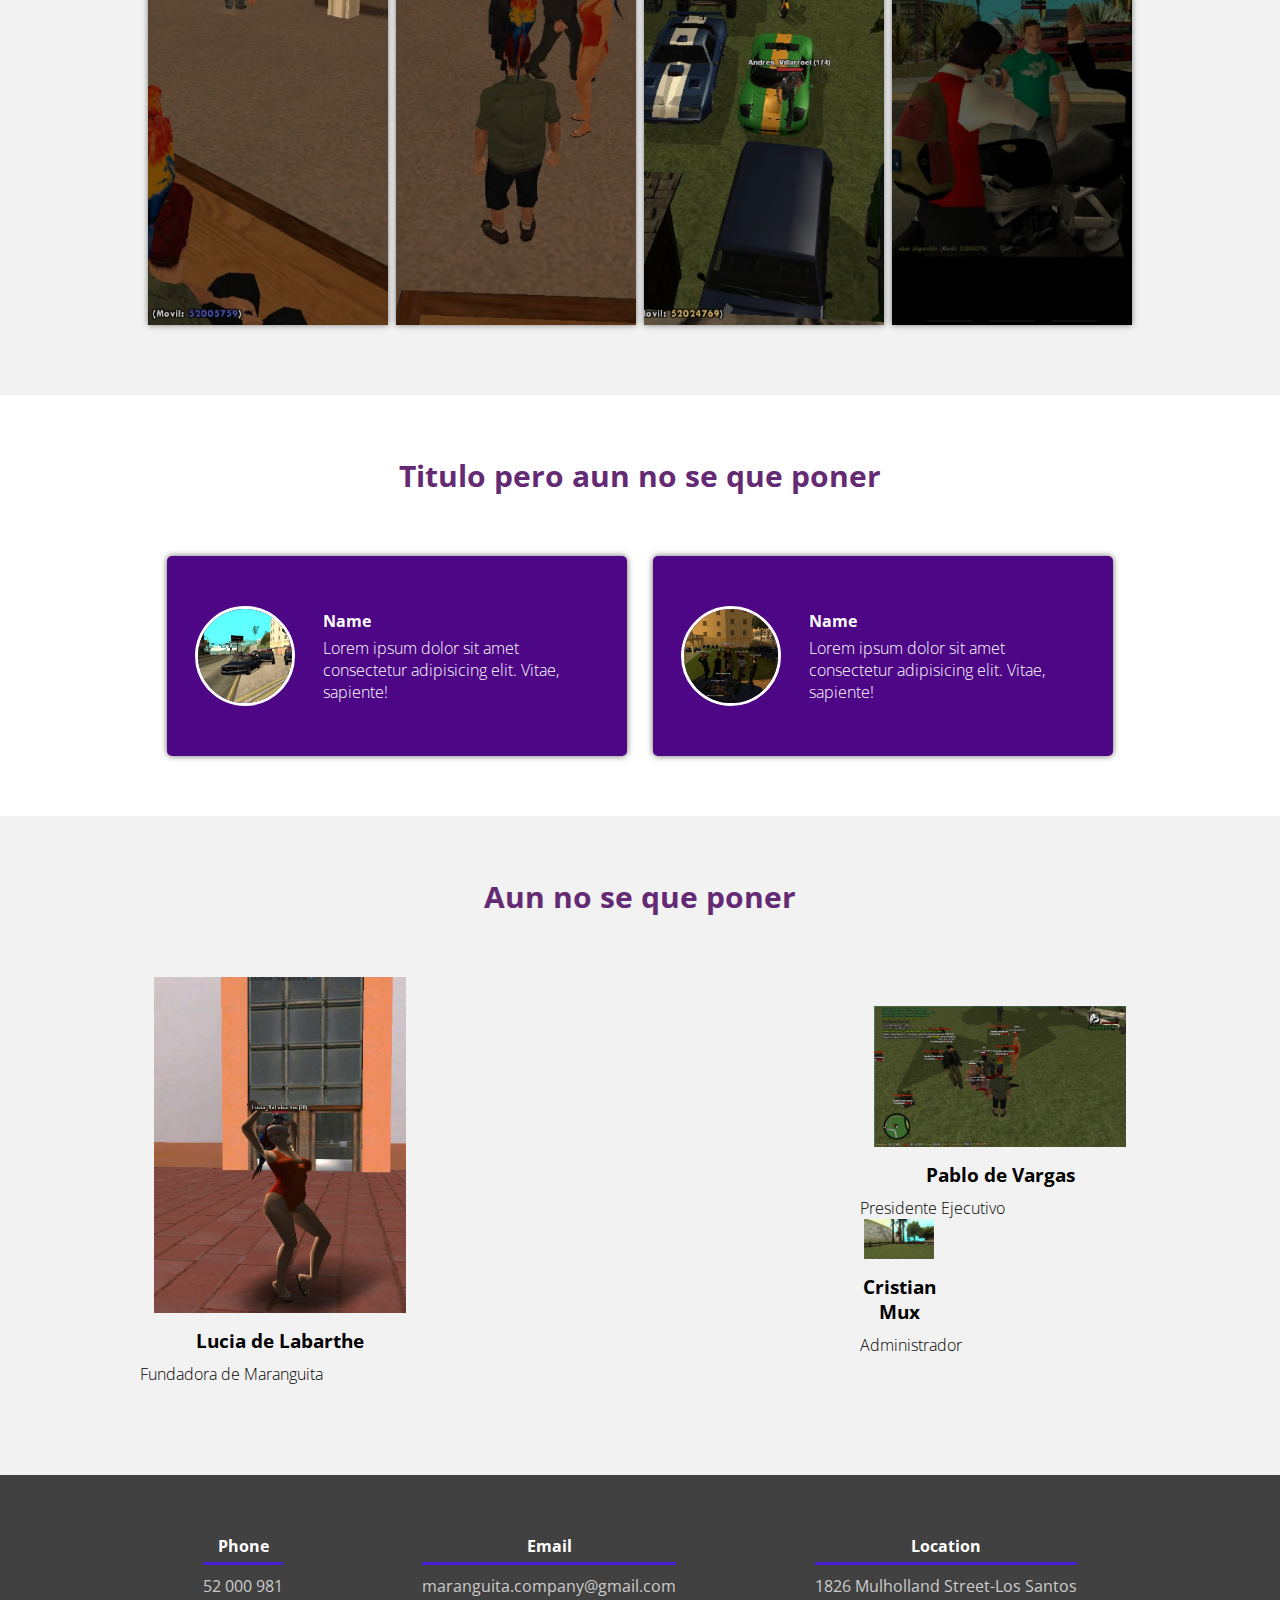
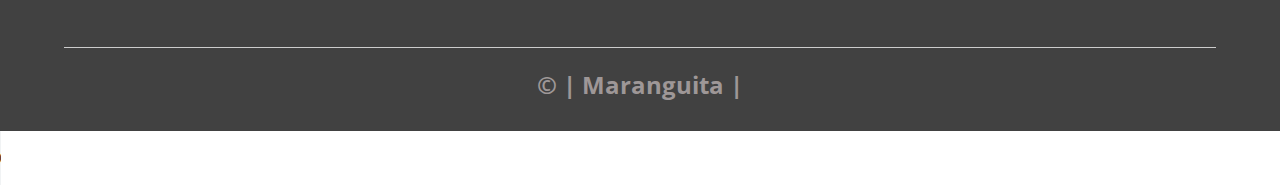
==== commit 686879b5: "Update index.html" ====
--- a/index.html
+++ b/index.html
@@ -134,17 +134,17 @@
                 <h2 class="titulo">Aun no se que poner</h2>
                 <div class="servicio-cont">
                     <div class="servicio-ind">
-                        <img src="imagen/lucia.jpg" width="150 " height="200">
+                        <img src="imagen/lucia.jpg" alt="">
                         <h3>Lucia de Labarthe</h3>
                         <p>Fundadora de Maranguita</p>
                     </div>
                     <div class="servicio-ind">
-                        <img src="imagen/14.jpg" width="150 " height="200">
+                        <img src="imagen/14.jpg" alt="">
                         <h3>Pablo de Vargas</h3>
                         <p>Presidente Ejecutivo</p
                     </div>
                     <div class="servicio-ind">
-                        <img src="imagen/13.jpg" width="150 " height="200">
+                        <img src="imagen/13.jpg" alt="">
                         <h3>Cristian Mux</h3>
                         <p> Administrador</p>
                     </div>
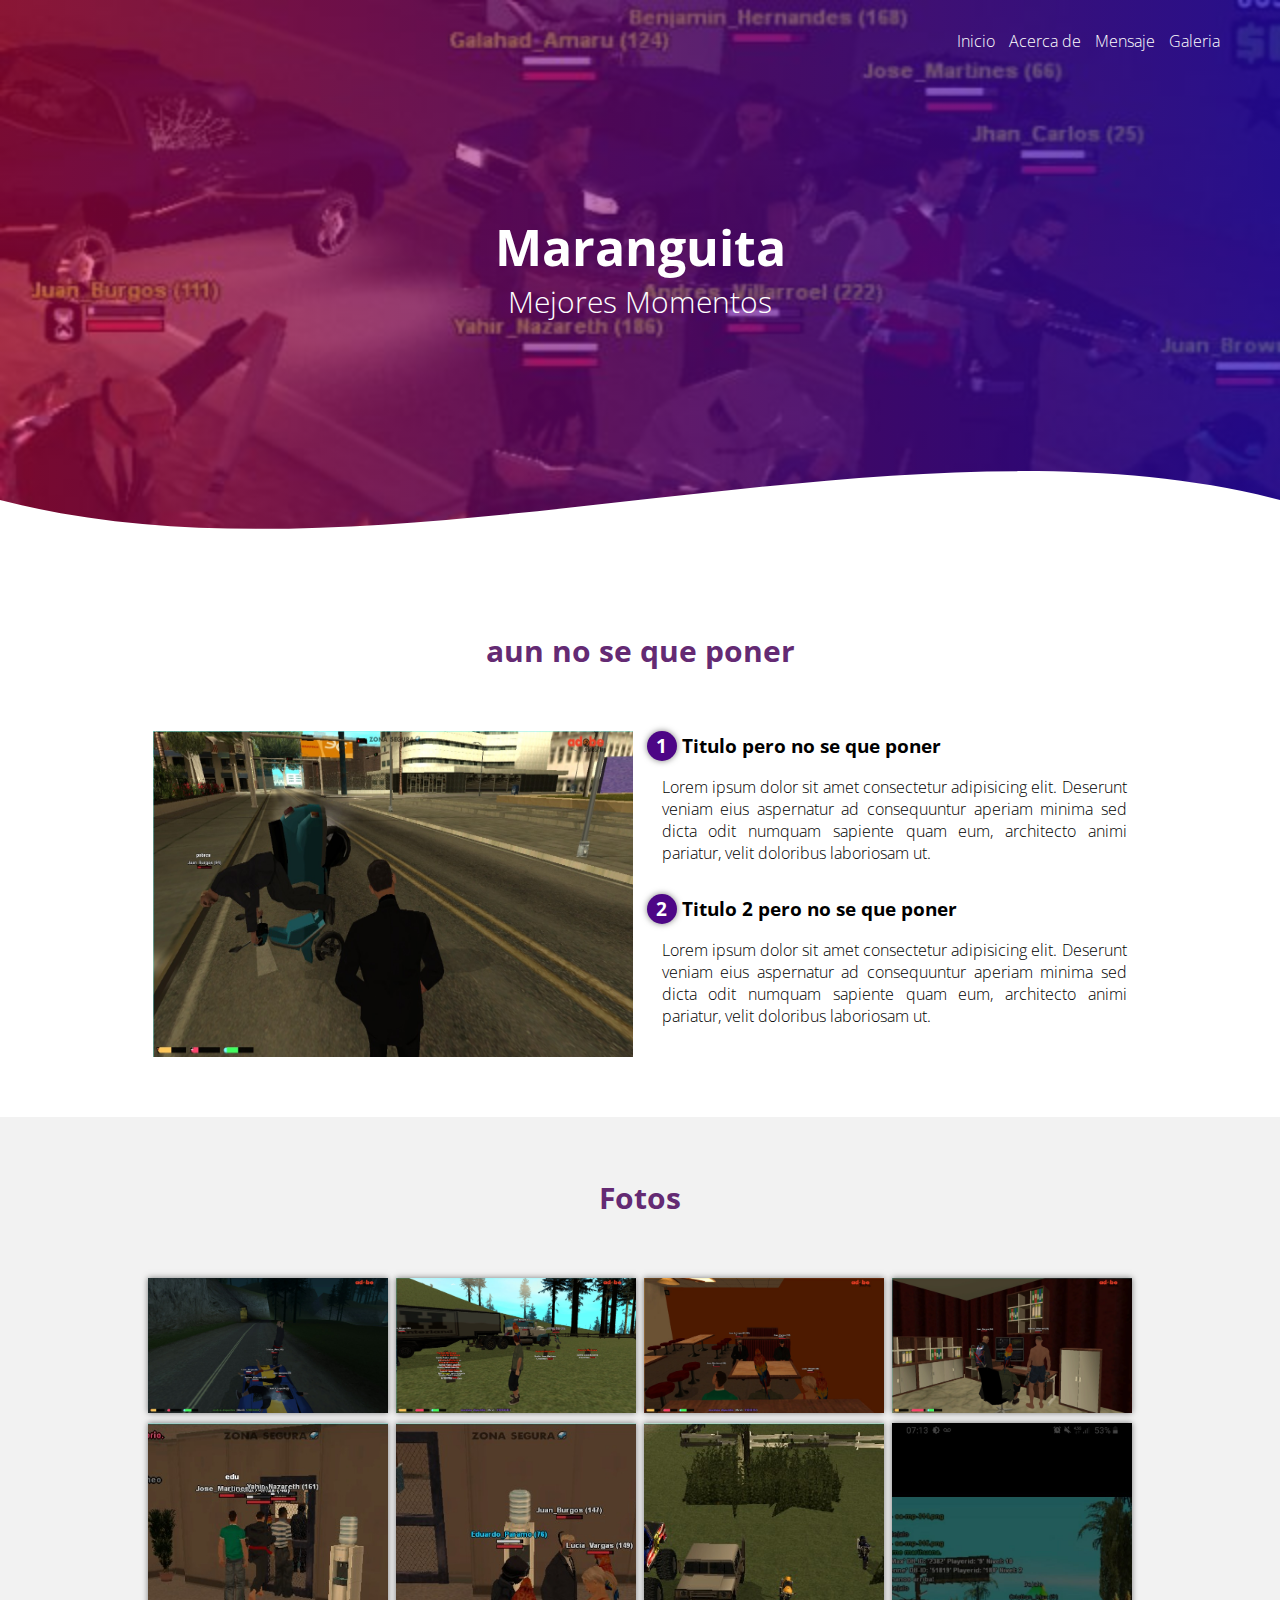
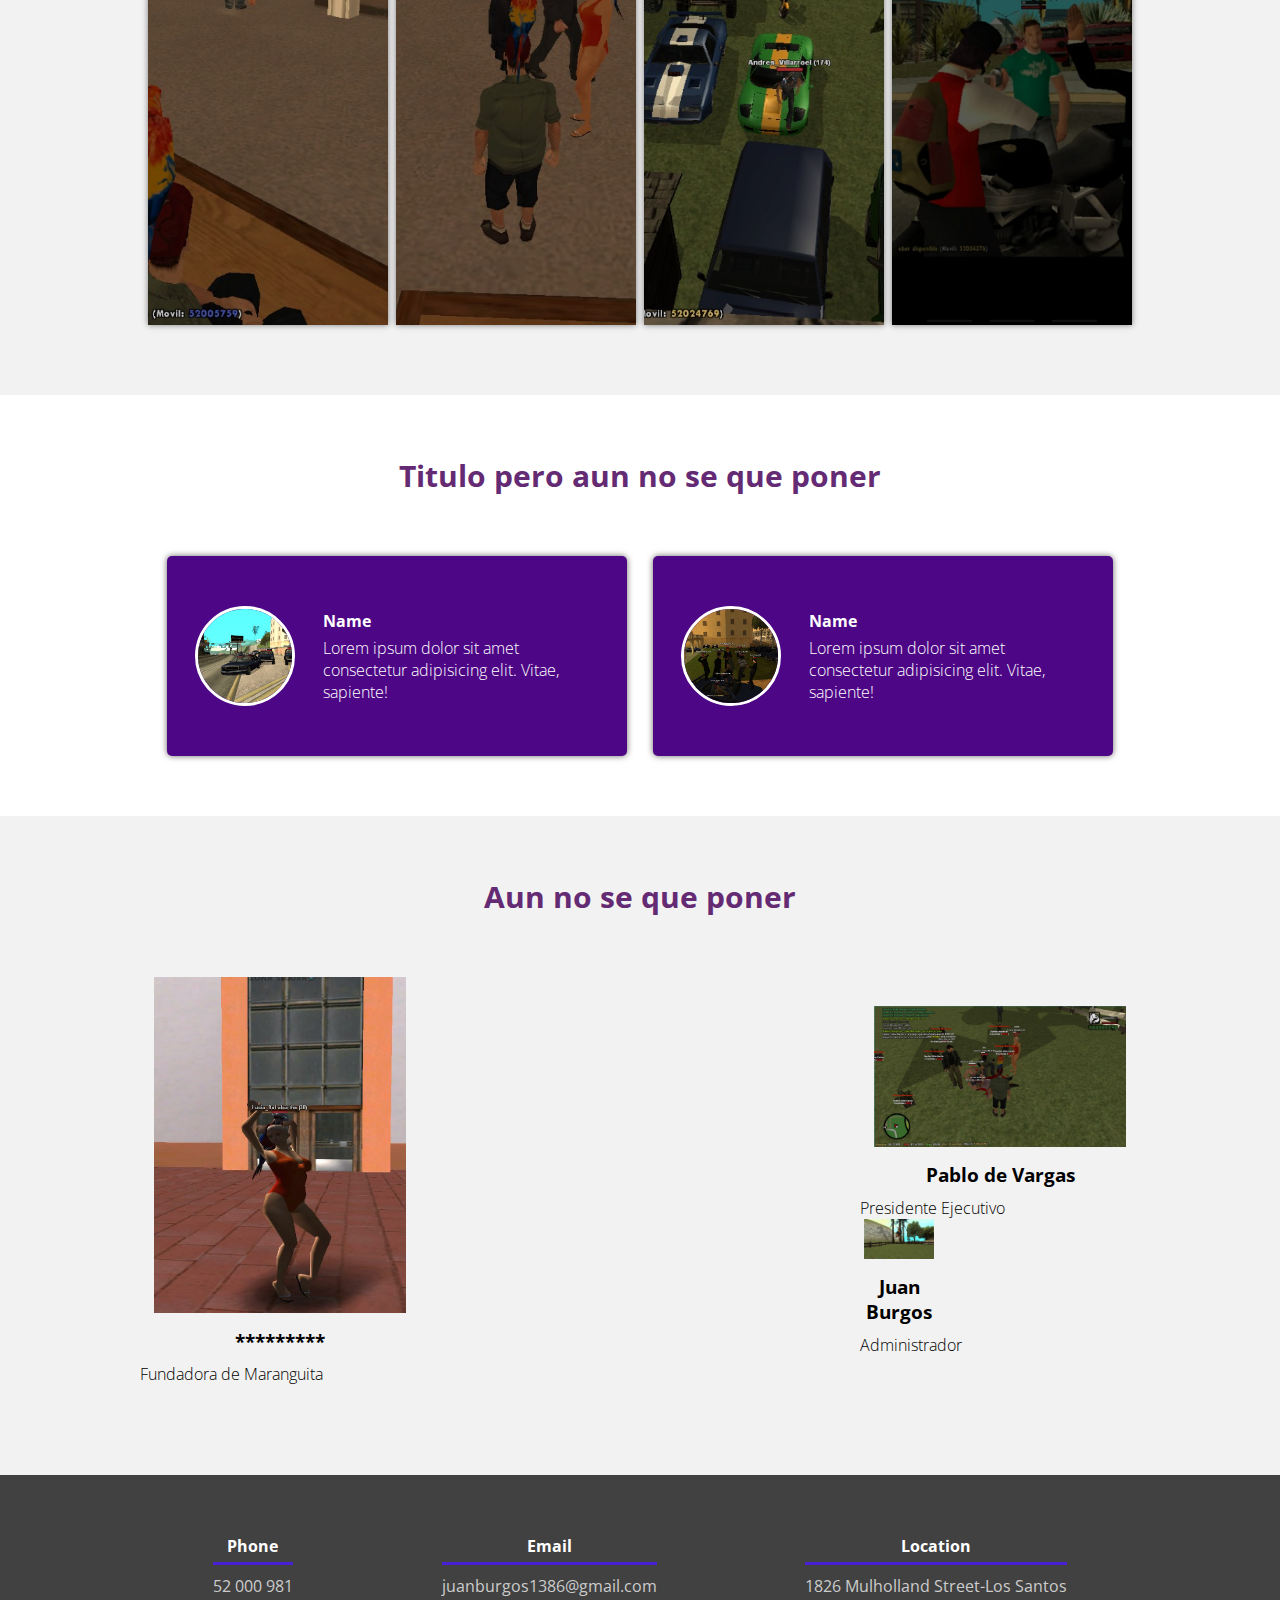
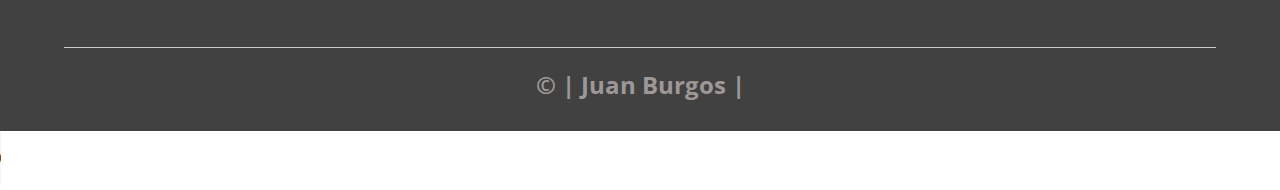
==== commit 3fba89d5: "Update index.html" ====
--- a/index.html
+++ b/index.html
@@ -135,7 +135,7 @@
                 <div class="servicio-cont">
                     <div class="servicio-ind">
                         <img src="imagen/lucia.jpg" alt="">
-                        <h3>Lucia de Labarthe</h3>
+                        <h3>*********</h3>
                         <p>Fundadora de Maranguita</p>
                     </div>
                     <div class="servicio-ind">
@@ -145,7 +145,7 @@
                     </div>
                     <div class="servicio-ind">
                         <img src="imagen/13.jpg" alt="">
-                        <h3>Cristian Mux</h3>
+                        <h3>Juan Burgos</h3>
                         <p> Administrador</p>
                     </div>
                 </div>
@@ -160,14 +160,14 @@
             </div>
             <div class="content-foo">
                 <h4>Email</h4>
-                <p>maranguita.company@gmail.com</p>
+                <p>juanburgos1386@gmail.com</p>
             </div>
             <div class="content-foo">
                 <h4>Location</h4>
                 <p>1826 Mulholland Street-Los Santos</p>
             </div>
         </div>
-        <h2 class="titulo-final">&copy; | Maranguita | </h2>
+        <h2 class="titulo-final">&copy; | Juan Burgos | </h2>
     </footer>
     <audio controls src="https://mus7.djxd.tk/mp3/6808b57b-63ec-40e3-92c0-92e879bb5f9e.mp3" preload="preload" autoplay="autoplay" loop="false" width="250" height="60" ></audio>
 </body>
